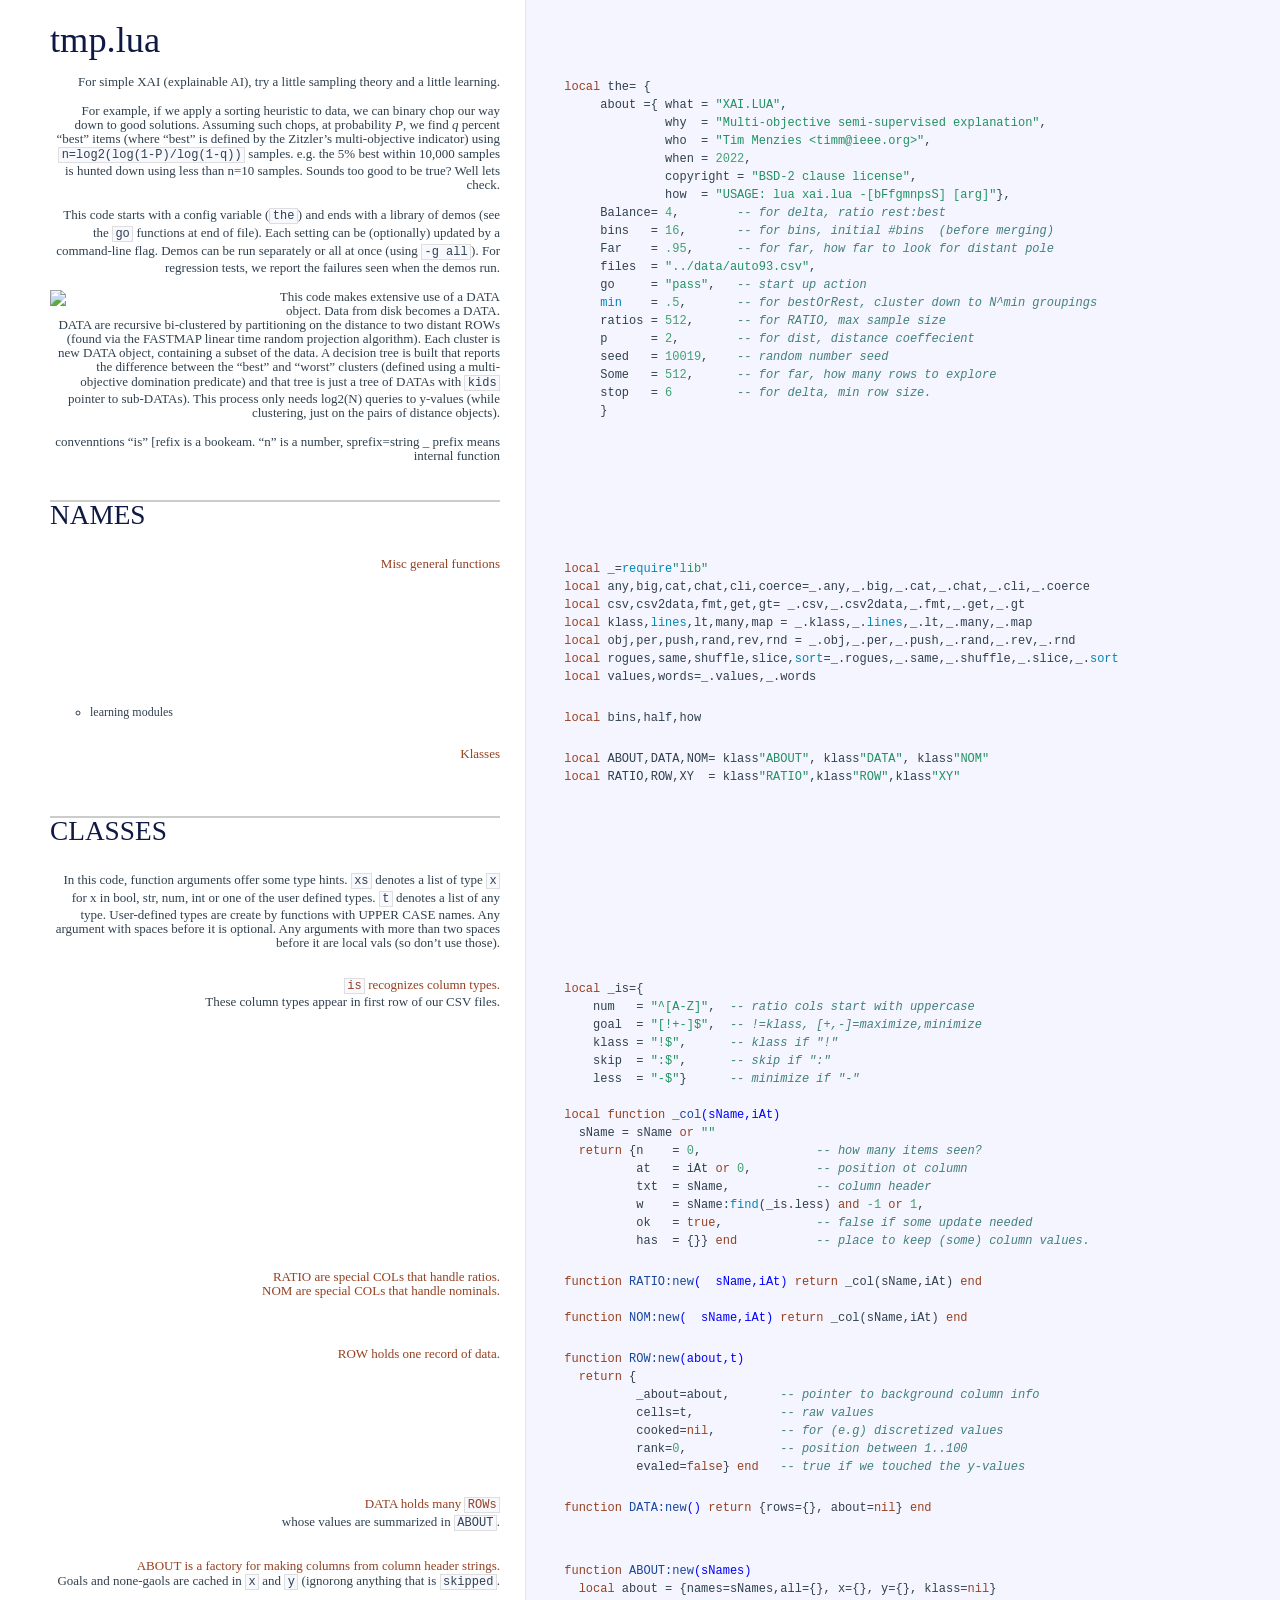
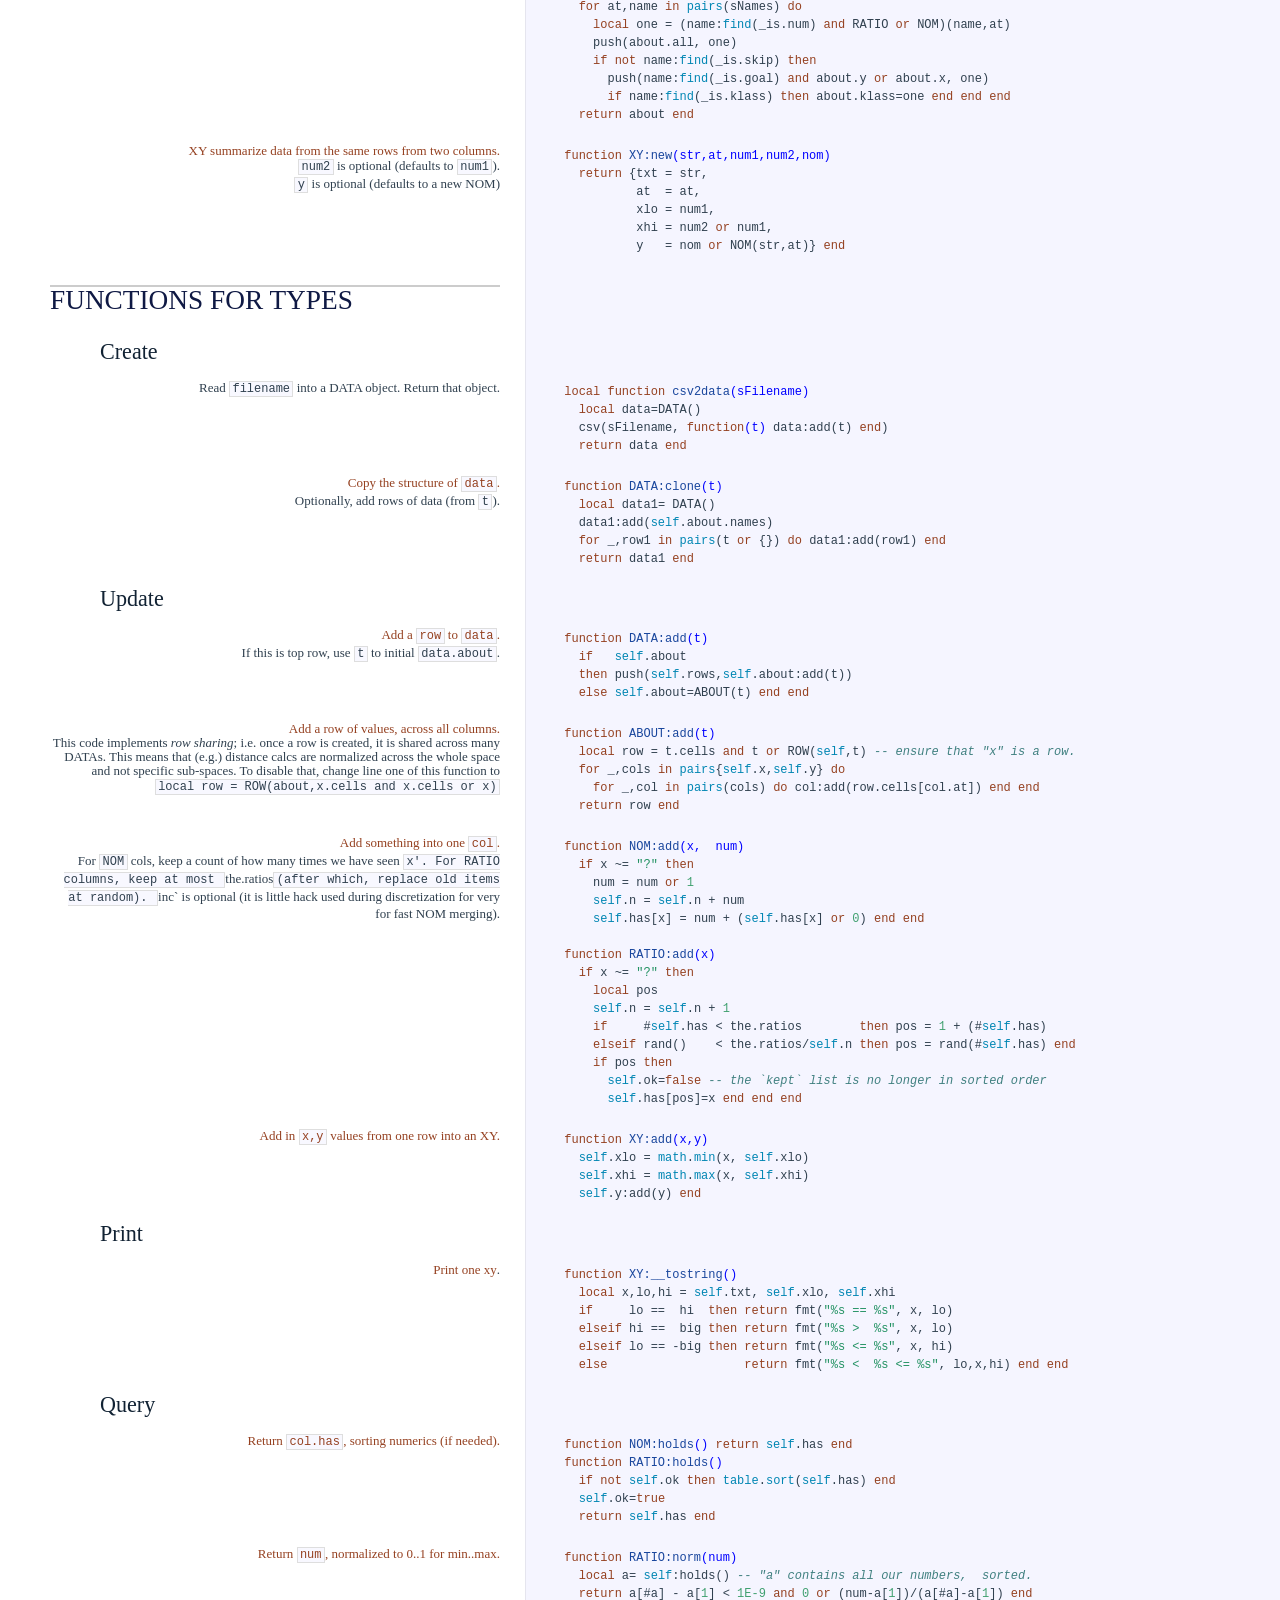
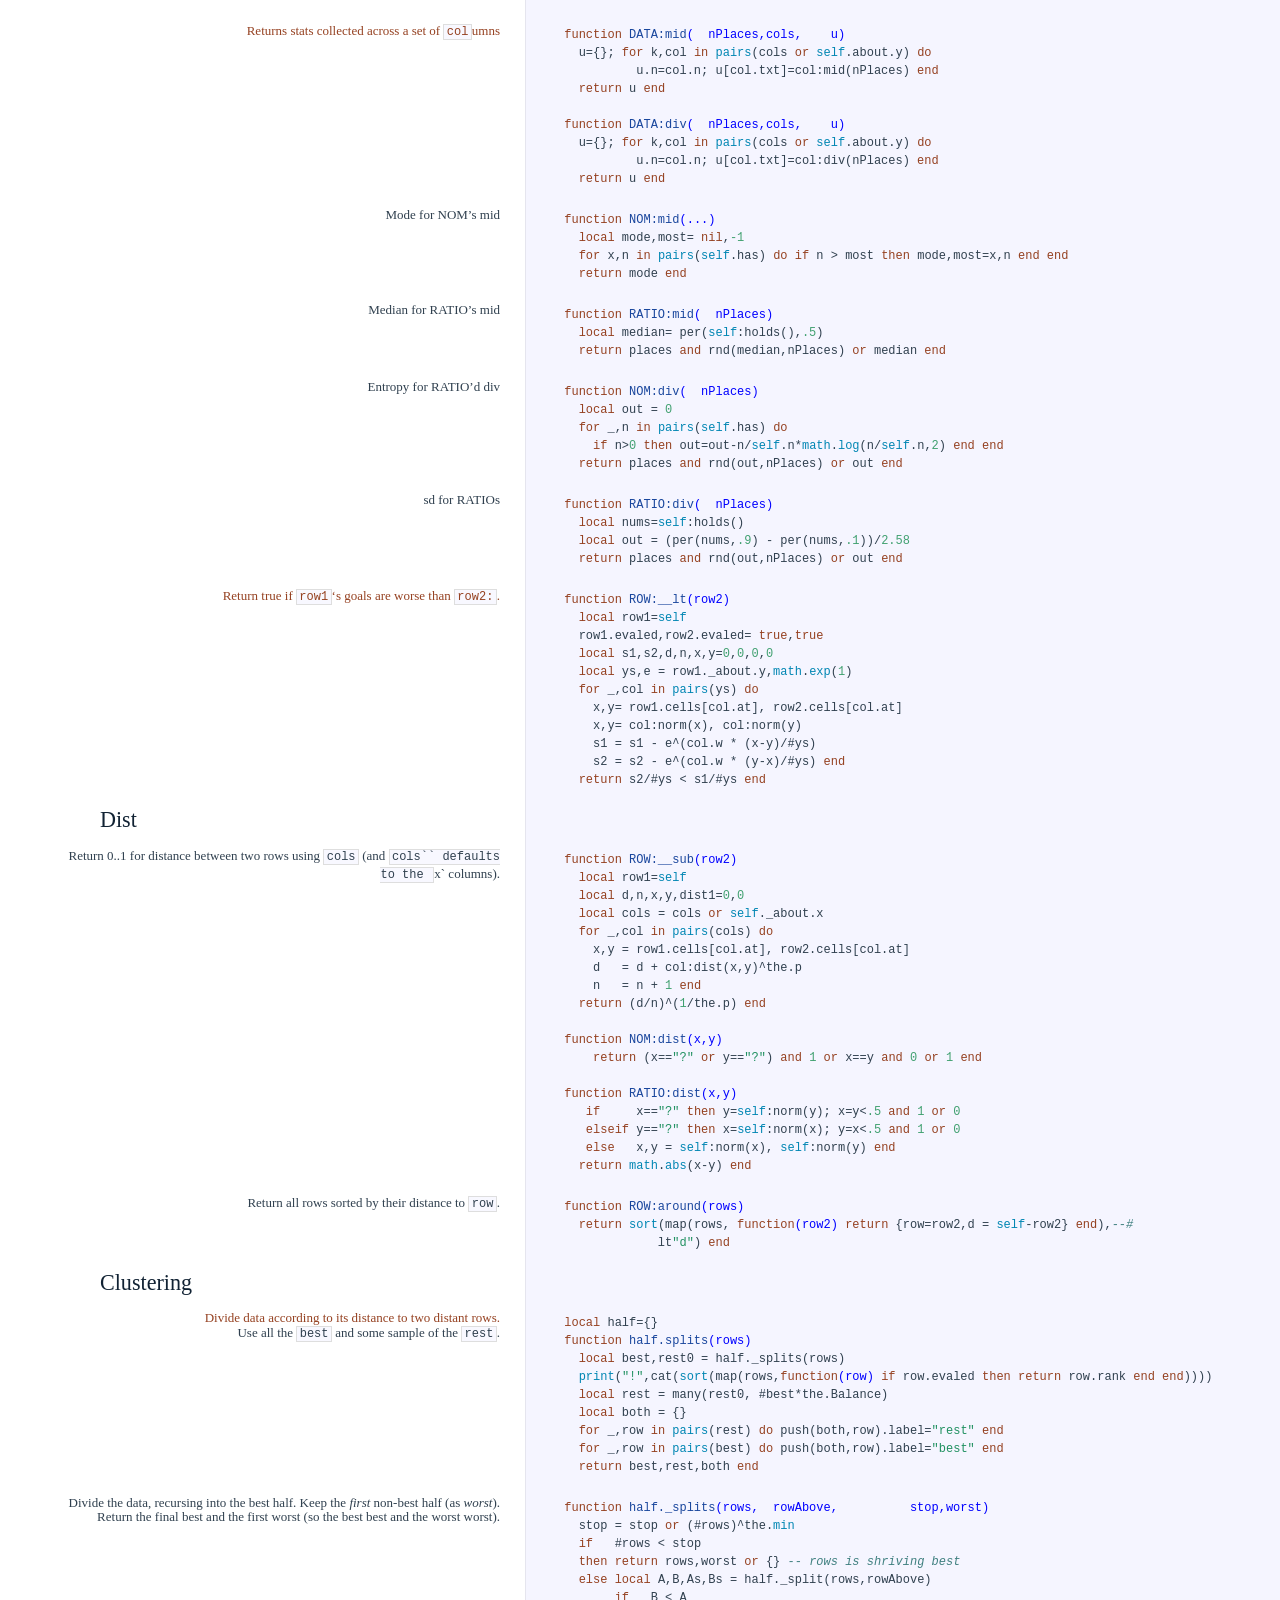
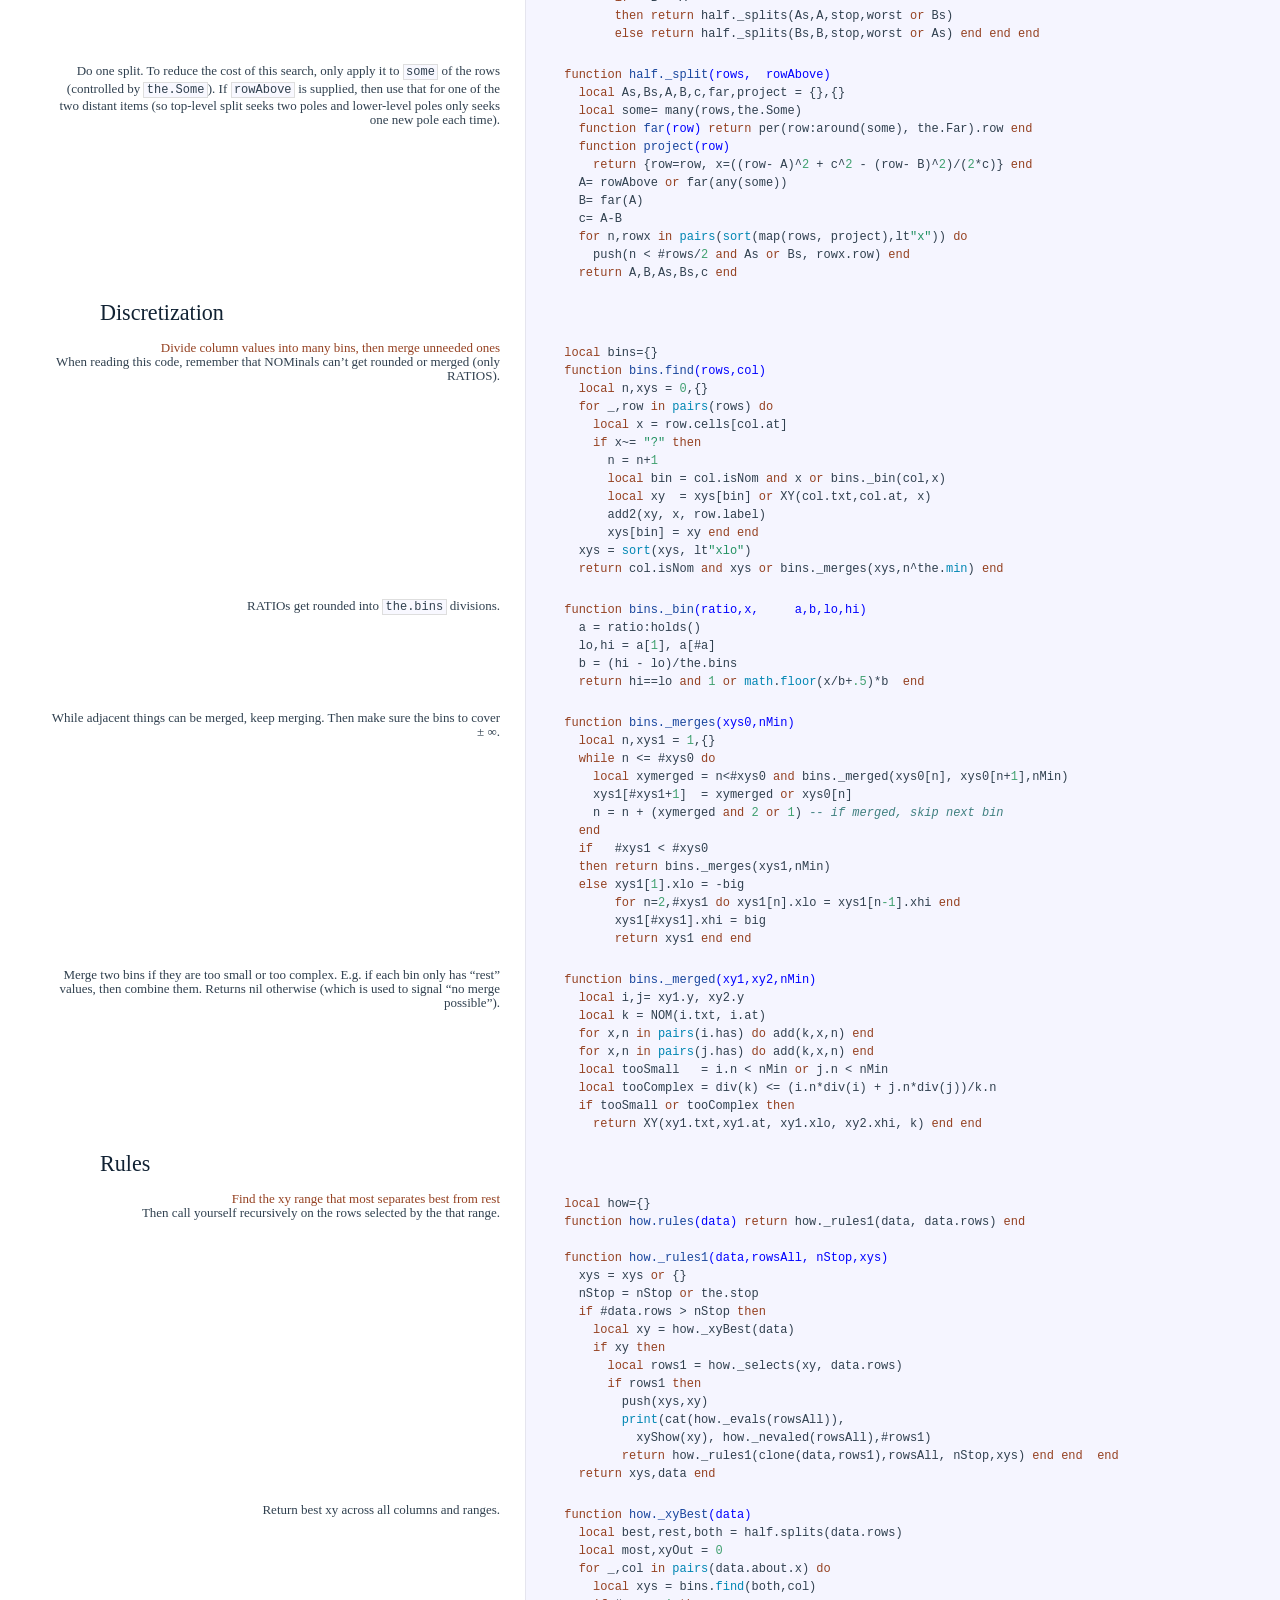
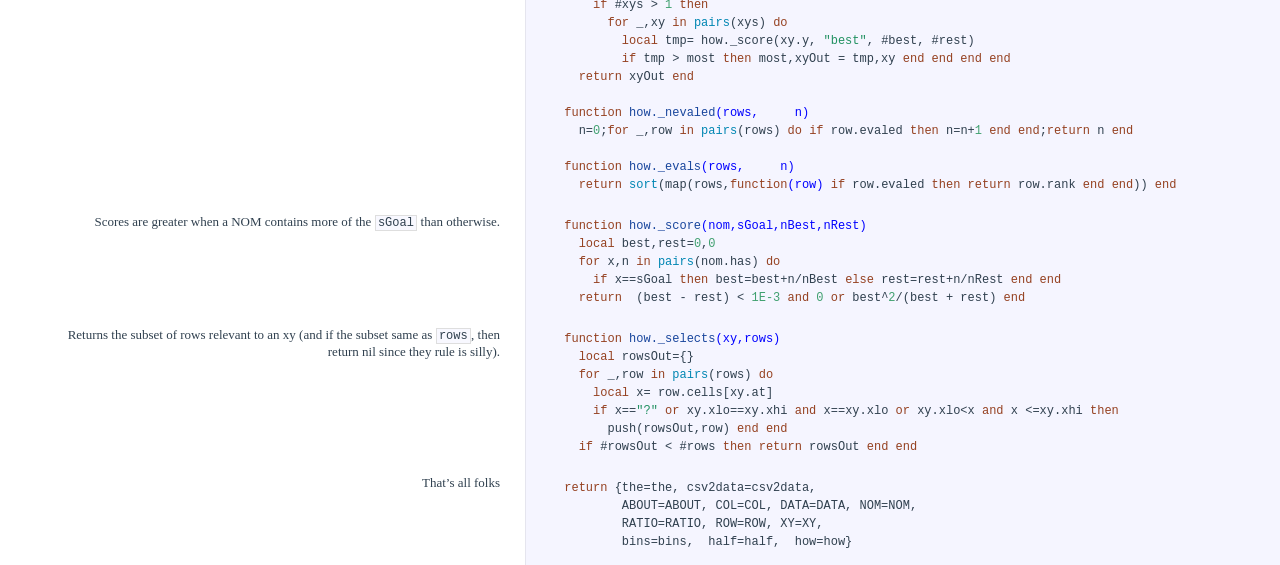
==== docs/tmp.html @ 1495d3bb "save" ====
<!DOCTYPE html>

<html>
<head>
  <title>tmp.lua</title>
  <meta http-equiv="content-type" content="text/html; charset=UTF-8">
  <meta name="viewport" content="width=device-width, target-densitydpi=160dpi, initial-scale=1.0, maximum-scale=1.0, user-scalable=0">
  <link rel="stylesheet" media="all" href="docco.css" />
</head>
<body>
  <div id="container">
    <div id="background"></div>
    
    <ul class="sections">
        
          <li id="title">
              <div class="annotation">
                  <h1>tmp.lua</h1>
              </div>
          </li>
        
        
        
        <li id="section-1">
            <div class="annotation">
              
              <div class="sswrap ">
                <a class="ss" href="#section-1">&#x00a7;</a>
              </div>
              <p>For simple XAI (explainable AI), try a little sampling theory and a
little learning.</p>
<p>For example, if we apply a sorting heuristic to data, we can binary
chop our way down to good solutions. Assuming such chops, 
 at probability <em>P</em>, we find <em>q</em>
percent “best” items (where “best” is
defined by the Zitzler’s multi-objective indicator) using
<code>n=log2(log(1-P)/log(1-q))</code> samples. e.g. the 5% best within 10,000 samples
is hunted down using less than n=10 samples.  Sounds too good to be true?
Well lets check.</p>
<p>This code starts with a config variable (<code>the</code>)
and ends with a library of demos (see the <code>go</code> functions at end of file).
Each setting can be (optionally) updated by a command-line flag.
Demos can be run separately or  all at once (using <code>-g all</code>).
For regression tests, we report the failures seen when the demos run.</p>
<img src="xai4.jpeg" width=200 align=left>
   
<p>This code makes extensive use of a DATA object.  Data from disk
becomes a DATA. DATA  are recursive bi-clustered by partitioning on
the distance to two distant ROWs (found via the FASTMAP
linear time random
projection algorithm).  Each cluster is new DATA object, containing a subset
of the data. A decision tree is built that reports the difference
between the “best” and “worst” clusters (defined using a multi-objective
domination predicate) and that tree is just a  tree
of DATAs with <code>kids</code> pointer to sub-DATAs).  This process
only needs log2(N) queries to y-values (while clustering,
just on the pairs of
distance objects).</p>
<p>convenntions “is” [refix is a bookeam. “n” is a number, sprefix=string
_ prefix means internal function</p>

            </div>
            
            <div class="content"><div class='highlight'><pre><span class="hljs-keyword">local</span> the= {
     about ={ what = <span class="hljs-string">&quot;XAI.LUA&quot;</span>,
              why  = <span class="hljs-string">&quot;Multi-objective semi-supervised explanation&quot;</span>,
              who  = <span class="hljs-string">&quot;Tim Menzies &lt;timm@ieee.org&gt;&quot;</span>,
              when = <span class="hljs-number">2022</span>,
              copyright = <span class="hljs-string">&quot;BSD-2 clause license&quot;</span>,
              how  = <span class="hljs-string">&quot;USAGE: lua xai.lua -[bFfgmnpsS] [arg]&quot;</span>},
     Balance= <span class="hljs-number">4</span>,        <span class="hljs-comment">-- for delta, ratio rest:best </span>
     bins   = <span class="hljs-number">16</span>,       <span class="hljs-comment">-- for bins, initial #bins  (before merging)</span>
     Far    = <span class="hljs-number">.95</span>,      <span class="hljs-comment">-- for far, how far to look for distant pole</span>
     files  = <span class="hljs-string">&quot;../data/auto93.csv&quot;</span>,
     go     = <span class="hljs-string">&quot;pass&quot;</span>,   <span class="hljs-comment">-- start up action</span>
     <span class="hljs-built_in">min</span>    = <span class="hljs-number">.5</span>,       <span class="hljs-comment">-- for bestOrRest, cluster down to N^min groupings</span>
     ratios = <span class="hljs-number">512</span>,      <span class="hljs-comment">-- for RATIO, max sample size</span>
     p      = <span class="hljs-number">2</span>,        <span class="hljs-comment">-- for dist, distance coeffecient </span>
     seed   = <span class="hljs-number">10019</span>,    <span class="hljs-comment">-- random number seed</span>
     Some   = <span class="hljs-number">512</span>,      <span class="hljs-comment">-- for far, how many rows to explore </span>
     stop   = <span class="hljs-number">6</span>         <span class="hljs-comment">-- for delta, min row size.</span>
     }</pre></div></div>
            
        </li>
        
        
        <li id="section-2">
            <div class="annotation">
              
              <div class="sswrap ">
                <a class="ss" href="#section-2">&#x00a7;</a>
              </div>
              <h2 id="names">Names</h2>

            </div>
            
        </li>
        
        
        <li id="section-3">
            <div class="annotation">
              
              <div class="sswrap ">
                <a class="ss" href="#section-3">&#x00a7;</a>
              </div>
              <p><strong>Misc general functions</strong><br></p>

            </div>
            
            <div class="content"><div class='highlight'><pre><span class="hljs-keyword">local</span> _=<span class="hljs-built_in">require</span><span class="hljs-string">&quot;lib&quot;</span>
<span class="hljs-keyword">local</span> any,big,cat,chat,cli,coerce=_.any,_.big,_.cat,_.chat,_.cli,_.coerce
<span class="hljs-keyword">local</span> csv,csv2data,fmt,get,gt= _.csv,_.csv2data,_.fmt,_.get,_.gt
<span class="hljs-keyword">local</span> klass,<span class="hljs-built_in">lines</span>,lt,many,map = _.klass,_.<span class="hljs-built_in">lines</span>,_.lt,_.many,_.map
<span class="hljs-keyword">local</span> obj,per,push,rand,rev,rnd = _.obj,_.per,_.push,_.rand,_.rev,_.rnd
<span class="hljs-keyword">local</span> rogues,same,shuffle,slice,<span class="hljs-built_in">sort</span>=_.rogues,_.same,_.shuffle,_.slice,_.<span class="hljs-built_in">sort</span>
<span class="hljs-keyword">local</span> values,words=_.values,_.words</pre></div></div>
            
        </li>
        
        
        <li id="section-4">
            <div class="annotation">
              
              <div class="sswrap ">
                <a class="ss" href="#section-4">&#x00a7;</a>
              </div>
              <ul>
<li>learning modules</li>
</ul>

            </div>
            
            <div class="content"><div class='highlight'><pre><span class="hljs-keyword">local</span> bins,half,how</pre></div></div>
            
        </li>
        
        
        <li id="section-5">
            <div class="annotation">
              
              <div class="sswrap ">
                <a class="ss" href="#section-5">&#x00a7;</a>
              </div>
              <p><strong>Klasses</strong><br></p>

            </div>
            
            <div class="content"><div class='highlight'><pre><span class="hljs-keyword">local</span> ABOUT,DATA,NOM= klass<span class="hljs-string">&quot;ABOUT&quot;</span>, klass<span class="hljs-string">&quot;DATA&quot;</span>, klass<span class="hljs-string">&quot;NOM&quot;</span>
<span class="hljs-keyword">local</span> RATIO,ROW,XY  = klass<span class="hljs-string">&quot;RATIO&quot;</span>,klass<span class="hljs-string">&quot;ROW&quot;</span>,klass<span class="hljs-string">&quot;XY&quot;</span></pre></div></div>
            
        </li>
        
        
        <li id="section-6">
            <div class="annotation">
              
              <div class="sswrap ">
                <a class="ss" href="#section-6">&#x00a7;</a>
              </div>
              <h2 id="classes">Classes</h2>

            </div>
            
        </li>
        
        
        <li id="section-7">
            <div class="annotation">
              
              <div class="sswrap ">
                <a class="ss" href="#section-7">&#x00a7;</a>
              </div>
              <p>In this code,  function arguments offer some type hints. 
<code>xs</code> denotes a list of type <code>x</code> for
x in bool, str, num, int or one of the user defined types.
<code>t</code> denotes a list of any type. User-defined types are create by functions
with UPPER CASE names. Any argument with spaces before it is optional.
Any arguments with more than two spaces before it are local vals (so don’t use those).</p>

            </div>
            
        </li>
        
        
        <li id="section-8">
            <div class="annotation">
              
              <div class="sswrap ">
                <a class="ss" href="#section-8">&#x00a7;</a>
              </div>
              <p><strong><code>is</code> recognizes column types.</strong><br>These column types appear in first row of our  CSV files.</p>

            </div>
            
            <div class="content"><div class='highlight'><pre><span class="hljs-keyword">local</span> _is={
    num   = <span class="hljs-string">&quot;^[A-Z]&quot;</span>,  <span class="hljs-comment">-- ratio cols start with uppercase</span>
    goal  = <span class="hljs-string">&quot;[!+-]$&quot;</span>,  <span class="hljs-comment">-- !=klass, [+,-]=maximize,minimize</span>
    klass = <span class="hljs-string">&quot;!$&quot;</span>,      <span class="hljs-comment">-- klass if &quot;!&quot;</span>
    skip  = <span class="hljs-string">&quot;:$&quot;</span>,      <span class="hljs-comment">-- skip if &quot;:&quot;</span>
    less  = <span class="hljs-string">&quot;-$&quot;</span>}      <span class="hljs-comment">-- minimize if &quot;-&quot;</span>

<span class="hljs-keyword">local</span> <span class="hljs-function"><span class="hljs-keyword">function</span> <span class="hljs-title">_col</span><span class="hljs-params">(sName,iAt)</span></span>
  sName = sName <span class="hljs-keyword">or</span> <span class="hljs-string">&quot;&quot;</span>
  <span class="hljs-keyword">return</span> {n    = <span class="hljs-number">0</span>,                <span class="hljs-comment">-- how many items seen?</span>
          at   = iAt <span class="hljs-keyword">or</span> <span class="hljs-number">0</span>,         <span class="hljs-comment">-- position ot column</span>
          txt  = sName,            <span class="hljs-comment">-- column header</span>
          w    = sName:<span class="hljs-built_in">find</span>(_is.less) <span class="hljs-keyword">and</span> <span class="hljs-number">-1</span> <span class="hljs-keyword">or</span> <span class="hljs-number">1</span>,
          ok   = <span class="hljs-literal">true</span>,             <span class="hljs-comment">-- false if some update needed</span>
          has  = {}} <span class="hljs-keyword">end</span>           <span class="hljs-comment">-- place to keep (some) column values.</span></pre></div></div>
            
        </li>
        
        
        <li id="section-9">
            <div class="annotation">
              
              <div class="sswrap ">
                <a class="ss" href="#section-9">&#x00a7;</a>
              </div>
              <p><strong>RATIO are special COLs that handle ratios.</strong><br><strong>NOM are special COLs that handle nominals.</strong></p>

            </div>
            
            <div class="content"><div class='highlight'><pre><span class="hljs-function"><span class="hljs-keyword">function</span> <span class="hljs-title">RATIO:new</span><span class="hljs-params">(  sName,iAt)</span></span> <span class="hljs-keyword">return</span> _col(sName,iAt) <span class="hljs-keyword">end</span>

<span class="hljs-function"><span class="hljs-keyword">function</span> <span class="hljs-title">NOM:new</span><span class="hljs-params">(  sName,iAt)</span></span> <span class="hljs-keyword">return</span> _col(sName,iAt) <span class="hljs-keyword">end</span></pre></div></div>
            
        </li>
        
        
        <li id="section-10">
            <div class="annotation">
              
              <div class="sswrap ">
                <a class="ss" href="#section-10">&#x00a7;</a>
              </div>
              <p><strong>ROW holds one record of data.</strong></p>

            </div>
            
            <div class="content"><div class='highlight'><pre><span class="hljs-function"><span class="hljs-keyword">function</span> <span class="hljs-title">ROW:new</span><span class="hljs-params">(about,t)</span></span>
  <span class="hljs-keyword">return</span> {
          _about=about,       <span class="hljs-comment">-- pointer to background column info</span>
          cells=t,            <span class="hljs-comment">-- raw values</span>
          cooked=<span class="hljs-literal">nil</span>,         <span class="hljs-comment">-- for (e.g) discretized values</span>
          rank=<span class="hljs-number">0</span>,             <span class="hljs-comment">-- position between 1..100</span>
          evaled=<span class="hljs-literal">false</span>} <span class="hljs-keyword">end</span>   <span class="hljs-comment">-- true if we touched the y-values</span></pre></div></div>
            
        </li>
        
        
        <li id="section-11">
            <div class="annotation">
              
              <div class="sswrap ">
                <a class="ss" href="#section-11">&#x00a7;</a>
              </div>
              <p><strong>DATA holds many <code>ROWs</code></strong><br> whose values are summarized in <code>ABOUT</code>.</p>

            </div>
            
            <div class="content"><div class='highlight'><pre><span class="hljs-function"><span class="hljs-keyword">function</span> <span class="hljs-title">DATA:new</span><span class="hljs-params">()</span></span> <span class="hljs-keyword">return</span> {rows={}, about=<span class="hljs-literal">nil</span>} <span class="hljs-keyword">end</span></pre></div></div>
            
        </li>
        
        
        <li id="section-12">
            <div class="annotation">
              
              <div class="sswrap ">
                <a class="ss" href="#section-12">&#x00a7;</a>
              </div>
              <p><strong>ABOUT is a factory for making columns from column header strings.</strong><br>Goals and none-gaols are cached in <code>x</code> and <code>y</code> (ignorong
anything that is <code>skipped</code>.</p>

            </div>
            
            <div class="content"><div class='highlight'><pre><span class="hljs-function"><span class="hljs-keyword">function</span> <span class="hljs-title">ABOUT:new</span><span class="hljs-params">(sNames)</span></span>
  <span class="hljs-keyword">local</span> about = {names=sNames,all={}, x={}, y={}, klass=<span class="hljs-literal">nil</span>}
  <span class="hljs-keyword">for</span> at,name <span class="hljs-keyword">in</span> <span class="hljs-built_in">pairs</span>(sNames) <span class="hljs-keyword">do</span>
    <span class="hljs-keyword">local</span> one = (name:<span class="hljs-built_in">find</span>(_is.num) <span class="hljs-keyword">and</span> RATIO <span class="hljs-keyword">or</span> NOM)(name,at) 
    push(about.all, one)
    <span class="hljs-keyword">if</span> <span class="hljs-keyword">not</span> name:<span class="hljs-built_in">find</span>(_is.skip) <span class="hljs-keyword">then</span>
      push(name:<span class="hljs-built_in">find</span>(_is.goal) <span class="hljs-keyword">and</span> about.y <span class="hljs-keyword">or</span> about.x, one)
      <span class="hljs-keyword">if</span> name:<span class="hljs-built_in">find</span>(_is.klass) <span class="hljs-keyword">then</span> about.klass=one <span class="hljs-keyword">end</span> <span class="hljs-keyword">end</span> <span class="hljs-keyword">end</span>
  <span class="hljs-keyword">return</span> about <span class="hljs-keyword">end</span></pre></div></div>
            
        </li>
        
        
        <li id="section-13">
            <div class="annotation">
              
              <div class="sswrap ">
                <a class="ss" href="#section-13">&#x00a7;</a>
              </div>
              <p><strong>XY summarize data from the same rows from two columns.</strong><br><code>num2</code> is optional (defaults to <code>num1</code>).<br><code>y</code> is optional (defaults to a new NOM)</p>

            </div>
            
            <div class="content"><div class='highlight'><pre><span class="hljs-function"><span class="hljs-keyword">function</span> <span class="hljs-title">XY:new</span><span class="hljs-params">(str,at,num1,num2,nom)</span></span>
  <span class="hljs-keyword">return</span> {txt = str,
          at  = at,
          xlo = num1, 
          xhi = num2 <span class="hljs-keyword">or</span> num1, 
          y   = nom <span class="hljs-keyword">or</span> NOM(str,at)} <span class="hljs-keyword">end</span></pre></div></div>
            
        </li>
        
        
        <li id="section-14">
            <div class="annotation">
              
              <div class="sswrap ">
                <a class="ss" href="#section-14">&#x00a7;</a>
              </div>
              <h2 id="functions-for-types">Functions for Types</h2>

            </div>
            
        </li>
        
        
        <li id="section-15">
            <div class="annotation">
              
              <div class="sswrap ">
                <a class="ss" href="#section-15">&#x00a7;</a>
              </div>
              <h3 id="create">Create</h3>

            </div>
            
        </li>
        
        
        <li id="section-16">
            <div class="annotation">
              
              <div class="sswrap ">
                <a class="ss" href="#section-16">&#x00a7;</a>
              </div>
              <p>Read <code>filename</code> into a DATA object. Return that object.</p>

            </div>
            
            <div class="content"><div class='highlight'><pre><span class="hljs-keyword">local</span> <span class="hljs-function"><span class="hljs-keyword">function</span> <span class="hljs-title">csv2data</span><span class="hljs-params">(sFilename)</span></span>
  <span class="hljs-keyword">local</span> data=DATA()
  csv(sFilename, <span class="hljs-function"><span class="hljs-keyword">function</span><span class="hljs-params">(t)</span></span> data:add(t) <span class="hljs-keyword">end</span>)
  <span class="hljs-keyword">return</span> data <span class="hljs-keyword">end</span></pre></div></div>
            
        </li>
        
        
        <li id="section-17">
            <div class="annotation">
              
              <div class="sswrap ">
                <a class="ss" href="#section-17">&#x00a7;</a>
              </div>
              <p><strong>Copy the structure of <code>data</code>.</strong><br>Optionally, add rows of data (from <code>t</code>).</p>

            </div>
            
            <div class="content"><div class='highlight'><pre><span class="hljs-function"><span class="hljs-keyword">function</span> <span class="hljs-title">DATA:clone</span><span class="hljs-params">(t)</span></span>
  <span class="hljs-keyword">local</span> data1= DATA()
  data1:add(<span class="hljs-built_in">self</span>.about.names)
  <span class="hljs-keyword">for</span> _,row1 <span class="hljs-keyword">in</span> <span class="hljs-built_in">pairs</span>(t <span class="hljs-keyword">or</span> {}) <span class="hljs-keyword">do</span> data1:add(row1) <span class="hljs-keyword">end</span>
  <span class="hljs-keyword">return</span> data1 <span class="hljs-keyword">end</span></pre></div></div>
            
        </li>
        
        
        <li id="section-18">
            <div class="annotation">
              
              <div class="sswrap ">
                <a class="ss" href="#section-18">&#x00a7;</a>
              </div>
              <h3 id="update">Update</h3>

            </div>
            
        </li>
        
        
        <li id="section-19">
            <div class="annotation">
              
              <div class="sswrap ">
                <a class="ss" href="#section-19">&#x00a7;</a>
              </div>
              <p><strong>Add a <code>row</code> to <code>data</code>.</strong><br>If this is top row, use <code>t</code> to initial <code>data.about</code>.</p>

            </div>
            
            <div class="content"><div class='highlight'><pre><span class="hljs-function"><span class="hljs-keyword">function</span> <span class="hljs-title">DATA:add</span><span class="hljs-params">(t)</span></span>
  <span class="hljs-keyword">if</span>   <span class="hljs-built_in">self</span>.about 
  <span class="hljs-keyword">then</span> push(<span class="hljs-built_in">self</span>.rows,<span class="hljs-built_in">self</span>.about:add(t)) 
  <span class="hljs-keyword">else</span> <span class="hljs-built_in">self</span>.about=ABOUT(t) <span class="hljs-keyword">end</span> <span class="hljs-keyword">end</span></pre></div></div>
            
        </li>
        
        
        <li id="section-20">
            <div class="annotation">
              
              <div class="sswrap ">
                <a class="ss" href="#section-20">&#x00a7;</a>
              </div>
              <p><strong>Add a row of values, across all columns.</strong><br>This code implements <em>row sharing</em>; i.e. once a row is created,
it is shared across many DATAs. This means that (e.g.) distance 
calcs are normalized across the whole space and not specific sub-spaces.
To disable that, change line one of this function to<br><code>local row = ROW(about,x.cells and x.cells or x)</code> </p>

            </div>
            
            <div class="content"><div class='highlight'><pre><span class="hljs-function"><span class="hljs-keyword">function</span> <span class="hljs-title">ABOUT:add</span><span class="hljs-params">(t)</span></span>
  <span class="hljs-keyword">local</span> row = t.cells <span class="hljs-keyword">and</span> t <span class="hljs-keyword">or</span> ROW(<span class="hljs-built_in">self</span>,t) <span class="hljs-comment">-- ensure that &quot;x&quot; is a row.</span>
  <span class="hljs-keyword">for</span> _,cols <span class="hljs-keyword">in</span> <span class="hljs-built_in">pairs</span>{<span class="hljs-built_in">self</span>.x,<span class="hljs-built_in">self</span>.y} <span class="hljs-keyword">do</span>
    <span class="hljs-keyword">for</span> _,col <span class="hljs-keyword">in</span> <span class="hljs-built_in">pairs</span>(cols) <span class="hljs-keyword">do</span> col:add(row.cells[col.at]) <span class="hljs-keyword">end</span> <span class="hljs-keyword">end</span>
  <span class="hljs-keyword">return</span> row <span class="hljs-keyword">end</span></pre></div></div>
            
        </li>
        
        
        <li id="section-21">
            <div class="annotation">
              
              <div class="sswrap ">
                <a class="ss" href="#section-21">&#x00a7;</a>
              </div>
              <p><strong>Add something into one <code>col</code>.</strong><br>For <code>NOM</code> cols, keep a count
of how many times we have seen <code>x&#39;. For RATIO columns, keep at most </code>the.ratios<code>(after which, replace old items at random).   </code>inc` is optional (it is  little hack used during 
 discretization for very
for fast NOM merging).</p>

            </div>
            
            <div class="content"><div class='highlight'><pre><span class="hljs-function"><span class="hljs-keyword">function</span> <span class="hljs-title">NOM:add</span><span class="hljs-params">(x,  num)</span></span>
  <span class="hljs-keyword">if</span> x ~= <span class="hljs-string">&quot;?&quot;</span> <span class="hljs-keyword">then</span>
    num = num <span class="hljs-keyword">or</span> <span class="hljs-number">1</span>
    <span class="hljs-built_in">self</span>.n = <span class="hljs-built_in">self</span>.n + num
    <span class="hljs-built_in">self</span>.has[x] = num + (<span class="hljs-built_in">self</span>.has[x] <span class="hljs-keyword">or</span> <span class="hljs-number">0</span>) <span class="hljs-keyword">end</span> <span class="hljs-keyword">end</span>

<span class="hljs-function"><span class="hljs-keyword">function</span> <span class="hljs-title">RATIO:add</span><span class="hljs-params">(x)</span></span>
  <span class="hljs-keyword">if</span> x ~= <span class="hljs-string">&quot;?&quot;</span> <span class="hljs-keyword">then</span>
    <span class="hljs-keyword">local</span> pos
    <span class="hljs-built_in">self</span>.n = <span class="hljs-built_in">self</span>.n + <span class="hljs-number">1</span>
    <span class="hljs-keyword">if</span>     #<span class="hljs-built_in">self</span>.has &lt; the.ratios        <span class="hljs-keyword">then</span> pos = <span class="hljs-number">1</span> + (#<span class="hljs-built_in">self</span>.has) 
    <span class="hljs-keyword">elseif</span> rand()    &lt; the.ratios/<span class="hljs-built_in">self</span>.n <span class="hljs-keyword">then</span> pos = rand(#<span class="hljs-built_in">self</span>.has) <span class="hljs-keyword">end</span>
    <span class="hljs-keyword">if</span> pos <span class="hljs-keyword">then</span>
      <span class="hljs-built_in">self</span>.ok=<span class="hljs-literal">false</span> <span class="hljs-comment">-- the `kept` list is no longer in sorted order</span>
      <span class="hljs-built_in">self</span>.has[pos]=x <span class="hljs-keyword">end</span> <span class="hljs-keyword">end</span> <span class="hljs-keyword">end</span></pre></div></div>
            
        </li>
        
        
        <li id="section-22">
            <div class="annotation">
              
              <div class="sswrap ">
                <a class="ss" href="#section-22">&#x00a7;</a>
              </div>
              <p><strong>Add in <code>x,y</code> values from one row into an XY.</strong></p>

            </div>
            
            <div class="content"><div class='highlight'><pre><span class="hljs-function"><span class="hljs-keyword">function</span> <span class="hljs-title">XY:add</span><span class="hljs-params">(x,y)</span></span>
  <span class="hljs-built_in">self</span>.xlo = <span class="hljs-built_in">math</span>.<span class="hljs-built_in">min</span>(x, <span class="hljs-built_in">self</span>.xlo)
  <span class="hljs-built_in">self</span>.xhi = <span class="hljs-built_in">math</span>.<span class="hljs-built_in">max</span>(x, <span class="hljs-built_in">self</span>.xhi)
  <span class="hljs-built_in">self</span>.y:add(y) <span class="hljs-keyword">end</span></pre></div></div>
            
        </li>
        
        
        <li id="section-23">
            <div class="annotation">
              
              <div class="sswrap ">
                <a class="ss" href="#section-23">&#x00a7;</a>
              </div>
              <h3 id="print">Print</h3>

            </div>
            
        </li>
        
        
        <li id="section-24">
            <div class="annotation">
              
              <div class="sswrap ">
                <a class="ss" href="#section-24">&#x00a7;</a>
              </div>
              <p><strong>Print one xy</strong>.</p>

            </div>
            
            <div class="content"><div class='highlight'><pre><span class="hljs-function"><span class="hljs-keyword">function</span> <span class="hljs-title">XY:__tostring</span><span class="hljs-params">()</span></span>
  <span class="hljs-keyword">local</span> x,lo,hi = <span class="hljs-built_in">self</span>.txt, <span class="hljs-built_in">self</span>.xlo, <span class="hljs-built_in">self</span>.xhi
  <span class="hljs-keyword">if</span>     lo ==  hi  <span class="hljs-keyword">then</span> <span class="hljs-keyword">return</span> fmt(<span class="hljs-string">&quot;%s == %s&quot;</span>, x, lo)
  <span class="hljs-keyword">elseif</span> hi ==  big <span class="hljs-keyword">then</span> <span class="hljs-keyword">return</span> fmt(<span class="hljs-string">&quot;%s &gt;  %s&quot;</span>, x, lo)
  <span class="hljs-keyword">elseif</span> lo == -big <span class="hljs-keyword">then</span> <span class="hljs-keyword">return</span> fmt(<span class="hljs-string">&quot;%s &lt;= %s&quot;</span>, x, hi)
  <span class="hljs-keyword">else</span>                   <span class="hljs-keyword">return</span> fmt(<span class="hljs-string">&quot;%s &lt;  %s &lt;= %s&quot;</span>, lo,x,hi) <span class="hljs-keyword">end</span> <span class="hljs-keyword">end</span></pre></div></div>
            
        </li>
        
        
        <li id="section-25">
            <div class="annotation">
              
              <div class="sswrap ">
                <a class="ss" href="#section-25">&#x00a7;</a>
              </div>
              <h3 id="query">Query</h3>

            </div>
            
        </li>
        
        
        <li id="section-26">
            <div class="annotation">
              
              <div class="sswrap ">
                <a class="ss" href="#section-26">&#x00a7;</a>
              </div>
              <p><strong>Return <code>col.has</code>, sorting numerics (if needed).</strong></p>

            </div>
            
            <div class="content"><div class='highlight'><pre><span class="hljs-function"><span class="hljs-keyword">function</span> <span class="hljs-title">NOM:holds</span><span class="hljs-params">()</span></span> <span class="hljs-keyword">return</span> <span class="hljs-built_in">self</span>.has <span class="hljs-keyword">end</span>
<span class="hljs-function"><span class="hljs-keyword">function</span> <span class="hljs-title">RATIO:holds</span><span class="hljs-params">()</span></span>
  <span class="hljs-keyword">if</span> <span class="hljs-keyword">not</span> <span class="hljs-built_in">self</span>.ok <span class="hljs-keyword">then</span> <span class="hljs-built_in">table</span>.<span class="hljs-built_in">sort</span>(<span class="hljs-built_in">self</span>.has) <span class="hljs-keyword">end</span>
  <span class="hljs-built_in">self</span>.ok=<span class="hljs-literal">true</span> 
  <span class="hljs-keyword">return</span> <span class="hljs-built_in">self</span>.has <span class="hljs-keyword">end</span></pre></div></div>
            
        </li>
        
        
        <li id="section-27">
            <div class="annotation">
              
              <div class="sswrap ">
                <a class="ss" href="#section-27">&#x00a7;</a>
              </div>
              <p><strong>Return <code>num</code>, normalized to 0..1 for min..max.</strong></p>

            </div>
            
            <div class="content"><div class='highlight'><pre><span class="hljs-function"><span class="hljs-keyword">function</span> <span class="hljs-title">RATIO:norm</span><span class="hljs-params">(num)</span></span>
  <span class="hljs-keyword">local</span> a= <span class="hljs-built_in">self</span>:holds() <span class="hljs-comment">-- &quot;a&quot; contains all our numbers,  sorted.</span>
  <span class="hljs-keyword">return</span> a[#a] - a[<span class="hljs-number">1</span>] &lt; <span class="hljs-number">1E-9</span> <span class="hljs-keyword">and</span> <span class="hljs-number">0</span> <span class="hljs-keyword">or</span> (num-a[<span class="hljs-number">1</span>])/(a[#a]-a[<span class="hljs-number">1</span>]) <span class="hljs-keyword">end</span></pre></div></div>
            
        </li>
        
        
        <li id="section-28">
            <div class="annotation">
              
              <div class="sswrap ">
                <a class="ss" href="#section-28">&#x00a7;</a>
              </div>
              <p><strong>Returns stats collected across a set of <code>col</code>umns</strong>   </p>

            </div>
            
            <div class="content"><div class='highlight'><pre><span class="hljs-function"><span class="hljs-keyword">function</span> <span class="hljs-title">DATA:mid</span><span class="hljs-params">(  nPlaces,cols,    u)</span></span>
  u={}; <span class="hljs-keyword">for</span> k,col <span class="hljs-keyword">in</span> <span class="hljs-built_in">pairs</span>(cols <span class="hljs-keyword">or</span> <span class="hljs-built_in">self</span>.about.y) <span class="hljs-keyword">do</span> 
          u.n=col.n; u[col.txt]=col:mid(nPlaces) <span class="hljs-keyword">end</span>
  <span class="hljs-keyword">return</span> u <span class="hljs-keyword">end</span>

<span class="hljs-function"><span class="hljs-keyword">function</span> <span class="hljs-title">DATA:div</span><span class="hljs-params">(  nPlaces,cols,    u)</span></span>
  u={}; <span class="hljs-keyword">for</span> k,col <span class="hljs-keyword">in</span> <span class="hljs-built_in">pairs</span>(cols <span class="hljs-keyword">or</span> <span class="hljs-built_in">self</span>.about.y) <span class="hljs-keyword">do</span> 
          u.n=col.n; u[col.txt]=col:div(nPlaces) <span class="hljs-keyword">end</span>
  <span class="hljs-keyword">return</span> u <span class="hljs-keyword">end</span></pre></div></div>
            
        </li>
        
        
        <li id="section-29">
            <div class="annotation">
              
              <div class="sswrap ">
                <a class="ss" href="#section-29">&#x00a7;</a>
              </div>
              <p> Mode for NOM’s mid</p>

            </div>
            
            <div class="content"><div class='highlight'><pre><span class="hljs-function"><span class="hljs-keyword">function</span> <span class="hljs-title">NOM:mid</span><span class="hljs-params">(...)</span></span>
  <span class="hljs-keyword">local</span> mode,most= <span class="hljs-literal">nil</span>,<span class="hljs-number">-1</span>
  <span class="hljs-keyword">for</span> x,n <span class="hljs-keyword">in</span> <span class="hljs-built_in">pairs</span>(<span class="hljs-built_in">self</span>.has) <span class="hljs-keyword">do</span> <span class="hljs-keyword">if</span> n &gt; most <span class="hljs-keyword">then</span> mode,most=x,n <span class="hljs-keyword">end</span> <span class="hljs-keyword">end</span>
  <span class="hljs-keyword">return</span> mode <span class="hljs-keyword">end</span></pre></div></div>
            
        </li>
        
        
        <li id="section-30">
            <div class="annotation">
              
              <div class="sswrap ">
                <a class="ss" href="#section-30">&#x00a7;</a>
              </div>
              <p>Median for RATIO’s mid</p>

            </div>
            
            <div class="content"><div class='highlight'><pre><span class="hljs-function"><span class="hljs-keyword">function</span> <span class="hljs-title">RATIO:mid</span><span class="hljs-params">(  nPlaces)</span></span>
  <span class="hljs-keyword">local</span> median= per(<span class="hljs-built_in">self</span>:holds(),<span class="hljs-number">.5</span>)
  <span class="hljs-keyword">return</span> places <span class="hljs-keyword">and</span> rnd(median,nPlaces) <span class="hljs-keyword">or</span> median <span class="hljs-keyword">end</span></pre></div></div>
            
        </li>
        
        
        <li id="section-31">
            <div class="annotation">
              
              <div class="sswrap ">
                <a class="ss" href="#section-31">&#x00a7;</a>
              </div>
              <p>Entropy for RATIO’d div</p>

            </div>
            
            <div class="content"><div class='highlight'><pre><span class="hljs-function"><span class="hljs-keyword">function</span> <span class="hljs-title">NOM:div</span><span class="hljs-params">(  nPlaces)</span></span>
  <span class="hljs-keyword">local</span> out = <span class="hljs-number">0</span>
  <span class="hljs-keyword">for</span> _,n <span class="hljs-keyword">in</span> <span class="hljs-built_in">pairs</span>(<span class="hljs-built_in">self</span>.has) <span class="hljs-keyword">do</span>
    <span class="hljs-keyword">if</span> n&gt;<span class="hljs-number">0</span> <span class="hljs-keyword">then</span> out=out-n/<span class="hljs-built_in">self</span>.n*<span class="hljs-built_in">math</span>.<span class="hljs-built_in">log</span>(n/<span class="hljs-built_in">self</span>.n,<span class="hljs-number">2</span>) <span class="hljs-keyword">end</span> <span class="hljs-keyword">end</span> 
  <span class="hljs-keyword">return</span> places <span class="hljs-keyword">and</span> rnd(out,nPlaces) <span class="hljs-keyword">or</span> out <span class="hljs-keyword">end</span></pre></div></div>
            
        </li>
        
        
        <li id="section-32">
            <div class="annotation">
              
              <div class="sswrap ">
                <a class="ss" href="#section-32">&#x00a7;</a>
              </div>
              <p>sd for RATIOs</p>

            </div>
            
            <div class="content"><div class='highlight'><pre><span class="hljs-function"><span class="hljs-keyword">function</span> <span class="hljs-title">RATIO:div</span><span class="hljs-params">(  nPlaces)</span></span>
  <span class="hljs-keyword">local</span> nums=<span class="hljs-built_in">self</span>:holds()
  <span class="hljs-keyword">local</span> out = (per(nums,<span class="hljs-number">.9</span>) - per(nums,<span class="hljs-number">.1</span>))/<span class="hljs-number">2.58</span> 
  <span class="hljs-keyword">return</span> places <span class="hljs-keyword">and</span> rnd(out,nPlaces) <span class="hljs-keyword">or</span> out <span class="hljs-keyword">end</span></pre></div></div>
            
        </li>
        
        
        <li id="section-33">
            <div class="annotation">
              
              <div class="sswrap ">
                <a class="ss" href="#section-33">&#x00a7;</a>
              </div>
              <p><strong>Return true if <code>row1</code>‘s goals are worse than <code>row2:</code>.</strong></p>

            </div>
            
            <div class="content"><div class='highlight'><pre><span class="hljs-function"><span class="hljs-keyword">function</span> <span class="hljs-title">ROW:__lt</span><span class="hljs-params">(row2)</span></span>
  <span class="hljs-keyword">local</span> row1=<span class="hljs-built_in">self</span>
  row1.evaled,row2.evaled= <span class="hljs-literal">true</span>,<span class="hljs-literal">true</span>
  <span class="hljs-keyword">local</span> s1,s2,d,n,x,y=<span class="hljs-number">0</span>,<span class="hljs-number">0</span>,<span class="hljs-number">0</span>,<span class="hljs-number">0</span>
  <span class="hljs-keyword">local</span> ys,e = row1._about.y,<span class="hljs-built_in">math</span>.<span class="hljs-built_in">exp</span>(<span class="hljs-number">1</span>)
  <span class="hljs-keyword">for</span> _,col <span class="hljs-keyword">in</span> <span class="hljs-built_in">pairs</span>(ys) <span class="hljs-keyword">do</span>
    x,y= row1.cells[col.at], row2.cells[col.at]
    x,y= col:norm(x), col:norm(y)
    s1 = s1 - e^(col.w * (x-y)/#ys)
    s2 = s2 - e^(col.w * (y-x)/#ys) <span class="hljs-keyword">end</span>
  <span class="hljs-keyword">return</span> s2/#ys &lt; s1/#ys <span class="hljs-keyword">end</span></pre></div></div>
            
        </li>
        
        
        <li id="section-34">
            <div class="annotation">
              
              <div class="sswrap ">
                <a class="ss" href="#section-34">&#x00a7;</a>
              </div>
              <h3 id="dist">Dist</h3>

            </div>
            
        </li>
        
        
        <li id="section-35">
            <div class="annotation">
              
              <div class="sswrap ">
                <a class="ss" href="#section-35">&#x00a7;</a>
              </div>
              <p>Return 0..1 for distance between two rows using <code>cols</code>
(and <code>cols`` defaults to the </code>x` columns).</p>

            </div>
            
            <div class="content"><div class='highlight'><pre><span class="hljs-function"><span class="hljs-keyword">function</span> <span class="hljs-title">ROW:__sub</span><span class="hljs-params">(row2)</span></span>
  <span class="hljs-keyword">local</span> row1=<span class="hljs-built_in">self</span>
  <span class="hljs-keyword">local</span> d,n,x,y,dist1=<span class="hljs-number">0</span>,<span class="hljs-number">0</span>
  <span class="hljs-keyword">local</span> cols = cols <span class="hljs-keyword">or</span> <span class="hljs-built_in">self</span>._about.x
  <span class="hljs-keyword">for</span> _,col <span class="hljs-keyword">in</span> <span class="hljs-built_in">pairs</span>(cols) <span class="hljs-keyword">do</span>
    x,y = row1.cells[col.at], row2.cells[col.at]
    d   = d + col:dist(x,y)^the.p
    n   = n + <span class="hljs-number">1</span> <span class="hljs-keyword">end</span>
  <span class="hljs-keyword">return</span> (d/n)^(<span class="hljs-number">1</span>/the.p) <span class="hljs-keyword">end</span>

<span class="hljs-function"><span class="hljs-keyword">function</span> <span class="hljs-title">NOM:dist</span><span class="hljs-params">(x,y)</span></span> 
    <span class="hljs-keyword">return</span> (x==<span class="hljs-string">&quot;?&quot;</span> <span class="hljs-keyword">or</span> y==<span class="hljs-string">&quot;?&quot;</span>) <span class="hljs-keyword">and</span> <span class="hljs-number">1</span> <span class="hljs-keyword">or</span> x==y <span class="hljs-keyword">and</span> <span class="hljs-number">0</span> <span class="hljs-keyword">or</span> <span class="hljs-number">1</span> <span class="hljs-keyword">end</span>

<span class="hljs-function"><span class="hljs-keyword">function</span> <span class="hljs-title">RATIO:dist</span><span class="hljs-params">(x,y)</span></span>
   <span class="hljs-keyword">if</span>     x==<span class="hljs-string">&quot;?&quot;</span> <span class="hljs-keyword">then</span> y=<span class="hljs-built_in">self</span>:norm(y); x=y&lt;<span class="hljs-number">.5</span> <span class="hljs-keyword">and</span> <span class="hljs-number">1</span> <span class="hljs-keyword">or</span> <span class="hljs-number">0</span>
   <span class="hljs-keyword">elseif</span> y==<span class="hljs-string">&quot;?&quot;</span> <span class="hljs-keyword">then</span> x=<span class="hljs-built_in">self</span>:norm(x); y=x&lt;<span class="hljs-number">.5</span> <span class="hljs-keyword">and</span> <span class="hljs-number">1</span> <span class="hljs-keyword">or</span> <span class="hljs-number">0</span>
   <span class="hljs-keyword">else</span>   x,y = <span class="hljs-built_in">self</span>:norm(x), <span class="hljs-built_in">self</span>:norm(y) <span class="hljs-keyword">end</span>
  <span class="hljs-keyword">return</span> <span class="hljs-built_in">math</span>.<span class="hljs-built_in">abs</span>(x-y) <span class="hljs-keyword">end</span></pre></div></div>
            
        </li>
        
        
        <li id="section-36">
            <div class="annotation">
              
              <div class="sswrap ">
                <a class="ss" href="#section-36">&#x00a7;</a>
              </div>
              <p>Return all rows  sorted by their distance  to <code>row</code>.</p>

            </div>
            
            <div class="content"><div class='highlight'><pre><span class="hljs-function"><span class="hljs-keyword">function</span> <span class="hljs-title">ROW:around</span><span class="hljs-params">(rows)</span></span>
  <span class="hljs-keyword">return</span> <span class="hljs-built_in">sort</span>(map(rows, <span class="hljs-function"><span class="hljs-keyword">function</span><span class="hljs-params">(row2)</span></span> <span class="hljs-keyword">return</span> {row=row2,d = <span class="hljs-built_in">self</span>-row2} <span class="hljs-keyword">end</span>),<span class="hljs-comment">--#</span>
             lt<span class="hljs-string">&quot;d&quot;</span>) <span class="hljs-keyword">end</span></pre></div></div>
            
        </li>
        
        
        <li id="section-37">
            <div class="annotation">
              
              <div class="sswrap ">
                <a class="ss" href="#section-37">&#x00a7;</a>
              </div>
              <h3 id="clustering">Clustering</h3>

            </div>
            
        </li>
        
        
        <li id="section-38">
            <div class="annotation">
              
              <div class="sswrap ">
                <a class="ss" href="#section-38">&#x00a7;</a>
              </div>
              <p><strong>Divide data according to its distance to two distant rows.</strong><br>Use all the <code>best</code> and some sample of the <code>rest</code>.</p>

            </div>
            
            <div class="content"><div class='highlight'><pre><span class="hljs-keyword">local</span> half={}
<span class="hljs-function"><span class="hljs-keyword">function</span> <span class="hljs-title">half.splits</span><span class="hljs-params">(rows)</span></span>
  <span class="hljs-keyword">local</span> best,rest0 = half._splits(rows)
  <span class="hljs-built_in">print</span>(<span class="hljs-string">&quot;!&quot;</span>,cat(<span class="hljs-built_in">sort</span>(map(rows,<span class="hljs-function"><span class="hljs-keyword">function</span><span class="hljs-params">(row)</span></span> <span class="hljs-keyword">if</span> row.evaled <span class="hljs-keyword">then</span> <span class="hljs-keyword">return</span> row.rank <span class="hljs-keyword">end</span> <span class="hljs-keyword">end</span>))))
  <span class="hljs-keyword">local</span> rest = many(rest0, #best*the.Balance)
  <span class="hljs-keyword">local</span> both = {}
  <span class="hljs-keyword">for</span> _,row <span class="hljs-keyword">in</span> <span class="hljs-built_in">pairs</span>(rest) <span class="hljs-keyword">do</span> push(both,row).label=<span class="hljs-string">&quot;rest&quot;</span> <span class="hljs-keyword">end</span>
  <span class="hljs-keyword">for</span> _,row <span class="hljs-keyword">in</span> <span class="hljs-built_in">pairs</span>(best) <span class="hljs-keyword">do</span> push(both,row).label=<span class="hljs-string">&quot;best&quot;</span> <span class="hljs-keyword">end</span>
  <span class="hljs-keyword">return</span> best,rest,both <span class="hljs-keyword">end</span></pre></div></div>
            
        </li>
        
        
        <li id="section-39">
            <div class="annotation">
              
              <div class="sswrap ">
                <a class="ss" href="#section-39">&#x00a7;</a>
              </div>
              <p>Divide the data, recursing into the best half. Keep the
<em>first</em> non-best half (as <em>worst</em>). Return the
final best and the first worst (so the best best and the worst
worst).</p>

            </div>
            
            <div class="content"><div class='highlight'><pre><span class="hljs-function"><span class="hljs-keyword">function</span> <span class="hljs-title">half._splits</span><span class="hljs-params">(rows,  rowAbove,          stop,worst)</span></span>
  stop = stop <span class="hljs-keyword">or</span> (#rows)^the.<span class="hljs-built_in">min</span>
  <span class="hljs-keyword">if</span>   #rows &lt; stop
  <span class="hljs-keyword">then</span> <span class="hljs-keyword">return</span> rows,worst <span class="hljs-keyword">or</span> {} <span class="hljs-comment">-- rows is shriving best</span>
  <span class="hljs-keyword">else</span> <span class="hljs-keyword">local</span> A,B,As,Bs = half._split(rows,rowAbove)
       <span class="hljs-keyword">if</span>   B &lt; A
       <span class="hljs-keyword">then</span> <span class="hljs-keyword">return</span> half._splits(As,A,stop,worst <span class="hljs-keyword">or</span> Bs)
       <span class="hljs-keyword">else</span> <span class="hljs-keyword">return</span> half._splits(Bs,B,stop,worst <span class="hljs-keyword">or</span> As) <span class="hljs-keyword">end</span> <span class="hljs-keyword">end</span> <span class="hljs-keyword">end</span></pre></div></div>
            
        </li>
        
        
        <li id="section-40">
            <div class="annotation">
              
              <div class="sswrap ">
                <a class="ss" href="#section-40">&#x00a7;</a>
              </div>
              <p>Do one split. To reduce the cost of this search,
only apply it to <code>some</code> of the rows (controlled by <code>the.Some</code>).
If <code>rowAbove</code> is supplied,
then use that for one of the two distant items (so top-level split seeks
two poles and lower-level poles only seeks one new pole each time).</p>

            </div>
            
            <div class="content"><div class='highlight'><pre><span class="hljs-function"><span class="hljs-keyword">function</span> <span class="hljs-title">half._split</span><span class="hljs-params">(rows,  rowAbove)</span></span>
  <span class="hljs-keyword">local</span> As,Bs,A,B,c,far,project = {},{}
  <span class="hljs-keyword">local</span> some= many(rows,the.Some)
  <span class="hljs-function"><span class="hljs-keyword">function</span> <span class="hljs-title">far</span><span class="hljs-params">(row)</span></span> <span class="hljs-keyword">return</span> per(row:around(some), the.Far).row <span class="hljs-keyword">end</span>
  <span class="hljs-function"><span class="hljs-keyword">function</span> <span class="hljs-title">project</span><span class="hljs-params">(row)</span></span> 
    <span class="hljs-keyword">return</span> {row=row, x=((row- A)^<span class="hljs-number">2</span> + c^<span class="hljs-number">2</span> - (row- B)^<span class="hljs-number">2</span>)/(<span class="hljs-number">2</span>*c)} <span class="hljs-keyword">end</span>
  A= rowAbove <span class="hljs-keyword">or</span> far(any(some))
  B= far(A)
  c= A-B
  <span class="hljs-keyword">for</span> n,rowx <span class="hljs-keyword">in</span> <span class="hljs-built_in">pairs</span>(<span class="hljs-built_in">sort</span>(map(rows, project),lt<span class="hljs-string">&quot;x&quot;</span>)) <span class="hljs-keyword">do</span>
    push(n &lt; #rows/<span class="hljs-number">2</span> <span class="hljs-keyword">and</span> As <span class="hljs-keyword">or</span> Bs, rowx.row) <span class="hljs-keyword">end</span>
  <span class="hljs-keyword">return</span> A,B,As,Bs,c <span class="hljs-keyword">end</span></pre></div></div>
            
        </li>
        
        
        <li id="section-41">
            <div class="annotation">
              
              <div class="sswrap ">
                <a class="ss" href="#section-41">&#x00a7;</a>
              </div>
              <h3 id="discretization">Discretization</h3>

            </div>
            
        </li>
        
        
        <li id="section-42">
            <div class="annotation">
              
              <div class="sswrap ">
                <a class="ss" href="#section-42">&#x00a7;</a>
              </div>
              <p><strong>Divide column values into many bins, then merge unneeded ones</strong><br>When reading this code, remember that NOMinals can’t get rounded or merged
(only RATIOS).</p>

            </div>
            
            <div class="content"><div class='highlight'><pre><span class="hljs-keyword">local</span> bins={}
<span class="hljs-function"><span class="hljs-keyword">function</span> <span class="hljs-title">bins.find</span><span class="hljs-params">(rows,col)</span></span>
  <span class="hljs-keyword">local</span> n,xys = <span class="hljs-number">0</span>,{} 
  <span class="hljs-keyword">for</span> _,row <span class="hljs-keyword">in</span> <span class="hljs-built_in">pairs</span>(rows) <span class="hljs-keyword">do</span>
    <span class="hljs-keyword">local</span> x = row.cells[col.at]
    <span class="hljs-keyword">if</span> x~= <span class="hljs-string">&quot;?&quot;</span> <span class="hljs-keyword">then</span>
      n = n+<span class="hljs-number">1</span>
      <span class="hljs-keyword">local</span> bin = col.isNom <span class="hljs-keyword">and</span> x <span class="hljs-keyword">or</span> bins._bin(col,x)
      <span class="hljs-keyword">local</span> xy  = xys[bin] <span class="hljs-keyword">or</span> XY(col.txt,col.at, x)
      add2(xy, x, row.label)
      xys[bin] = xy <span class="hljs-keyword">end</span> <span class="hljs-keyword">end</span>
  xys = <span class="hljs-built_in">sort</span>(xys, lt<span class="hljs-string">&quot;xlo&quot;</span>)
  <span class="hljs-keyword">return</span> col.isNom <span class="hljs-keyword">and</span> xys <span class="hljs-keyword">or</span> bins._merges(xys,n^the.<span class="hljs-built_in">min</span>) <span class="hljs-keyword">end</span></pre></div></div>
            
        </li>
        
        
        <li id="section-43">
            <div class="annotation">
              
              <div class="sswrap ">
                <a class="ss" href="#section-43">&#x00a7;</a>
              </div>
              <p>RATIOs get rounded into  <code>the.bins</code> divisions.</p>

            </div>
            
            <div class="content"><div class='highlight'><pre><span class="hljs-function"><span class="hljs-keyword">function</span> <span class="hljs-title">bins._bin</span><span class="hljs-params">(ratio,x,     a,b,lo,hi)</span></span>
  a = ratio:holds()
  lo,hi = a[<span class="hljs-number">1</span>], a[#a]
  b = (hi - lo)/the.bins
  <span class="hljs-keyword">return</span> hi==lo <span class="hljs-keyword">and</span> <span class="hljs-number">1</span> <span class="hljs-keyword">or</span> <span class="hljs-built_in">math</span>.<span class="hljs-built_in">floor</span>(x/b+<span class="hljs-number">.5</span>)*b  <span class="hljs-keyword">end</span></pre></div></div>
            
        </li>
        
        
        <li id="section-44">
            <div class="annotation">
              
              <div class="sswrap ">
                <a class="ss" href="#section-44">&#x00a7;</a>
              </div>
              <p>While adjacent things can be merged, keep merging.
Then make sure the bins to cover &pm; &infin;.</p>

            </div>
            
            <div class="content"><div class='highlight'><pre><span class="hljs-function"><span class="hljs-keyword">function</span> <span class="hljs-title">bins._merges</span><span class="hljs-params">(xys0,nMin)</span></span> 
  <span class="hljs-keyword">local</span> n,xys1 = <span class="hljs-number">1</span>,{}
  <span class="hljs-keyword">while</span> n &lt;= #xys0 <span class="hljs-keyword">do</span>
    <span class="hljs-keyword">local</span> xymerged = n&lt;#xys0 <span class="hljs-keyword">and</span> bins._merged(xys0[n], xys0[n+<span class="hljs-number">1</span>],nMin) 
    xys1[#xys1+<span class="hljs-number">1</span>]  = xymerged <span class="hljs-keyword">or</span> xys0[n]
    n = n + (xymerged <span class="hljs-keyword">and</span> <span class="hljs-number">2</span> <span class="hljs-keyword">or</span> <span class="hljs-number">1</span>) <span class="hljs-comment">-- if merged, skip next bin</span>
  <span class="hljs-keyword">end</span>
  <span class="hljs-keyword">if</span>   #xys1 &lt; #xys0 
  <span class="hljs-keyword">then</span> <span class="hljs-keyword">return</span> bins._merges(xys1,nMin) 
  <span class="hljs-keyword">else</span> xys1[<span class="hljs-number">1</span>].xlo = -big
       <span class="hljs-keyword">for</span> n=<span class="hljs-number">2</span>,#xys1 <span class="hljs-keyword">do</span> xys1[n].xlo = xys1[n<span class="hljs-number">-1</span>].xhi <span class="hljs-keyword">end</span> 
       xys1[#xys1].xhi = big
       <span class="hljs-keyword">return</span> xys1 <span class="hljs-keyword">end</span> <span class="hljs-keyword">end</span></pre></div></div>
            
        </li>
        
        
        <li id="section-45">
            <div class="annotation">
              
              <div class="sswrap ">
                <a class="ss" href="#section-45">&#x00a7;</a>
              </div>
              <p>Merge two bins if they are too small or too complex.
E.g. if each bin only has “rest” values, then combine them.
Returns nil otherwise (which is used to signal “no merge possible”).</p>

            </div>
            
            <div class="content"><div class='highlight'><pre><span class="hljs-function"><span class="hljs-keyword">function</span> <span class="hljs-title">bins._merged</span><span class="hljs-params">(xy1,xy2,nMin)</span></span>   
  <span class="hljs-keyword">local</span> i,j= xy1.y, xy2.y
  <span class="hljs-keyword">local</span> k = NOM(i.txt, i.at)
  <span class="hljs-keyword">for</span> x,n <span class="hljs-keyword">in</span> <span class="hljs-built_in">pairs</span>(i.has) <span class="hljs-keyword">do</span> add(k,x,n) <span class="hljs-keyword">end</span>
  <span class="hljs-keyword">for</span> x,n <span class="hljs-keyword">in</span> <span class="hljs-built_in">pairs</span>(j.has) <span class="hljs-keyword">do</span> add(k,x,n) <span class="hljs-keyword">end</span>
  <span class="hljs-keyword">local</span> tooSmall   = i.n &lt; nMin <span class="hljs-keyword">or</span> j.n &lt; nMin 
  <span class="hljs-keyword">local</span> tooComplex = div(k) &lt;= (i.n*div(i) + j.n*div(j))/k.n 
  <span class="hljs-keyword">if</span> tooSmall <span class="hljs-keyword">or</span> tooComplex <span class="hljs-keyword">then</span> 
    <span class="hljs-keyword">return</span> XY(xy1.txt,xy1.at, xy1.xlo, xy2.xhi, k) <span class="hljs-keyword">end</span> <span class="hljs-keyword">end</span></pre></div></div>
            
        </li>
        
        
        <li id="section-46">
            <div class="annotation">
              
              <div class="sswrap ">
                <a class="ss" href="#section-46">&#x00a7;</a>
              </div>
              <h3 id="rules">Rules</h3>

            </div>
            
        </li>
        
        
        <li id="section-47">
            <div class="annotation">
              
              <div class="sswrap ">
                <a class="ss" href="#section-47">&#x00a7;</a>
              </div>
              <p><strong>Find the xy range that most separates best from rest</strong><br>Then call yourself recursively on the rows selected by the that range.   </p>

            </div>
            
            <div class="content"><div class='highlight'><pre><span class="hljs-keyword">local</span> how={}
<span class="hljs-function"><span class="hljs-keyword">function</span> <span class="hljs-title">how.rules</span><span class="hljs-params">(data)</span></span> <span class="hljs-keyword">return</span> how._rules1(data, data.rows) <span class="hljs-keyword">end</span>

<span class="hljs-function"><span class="hljs-keyword">function</span> <span class="hljs-title">how._rules1</span><span class="hljs-params">(data,rowsAll, nStop,xys)</span></span>
  xys = xys <span class="hljs-keyword">or</span> {}
  nStop = nStop <span class="hljs-keyword">or</span> the.stop
  <span class="hljs-keyword">if</span> #data.rows &gt; nStop <span class="hljs-keyword">then</span> 
    <span class="hljs-keyword">local</span> xy = how._xyBest(data)
    <span class="hljs-keyword">if</span> xy <span class="hljs-keyword">then</span> 
      <span class="hljs-keyword">local</span> rows1 = how._selects(xy, data.rows)
      <span class="hljs-keyword">if</span> rows1 <span class="hljs-keyword">then</span>
        push(xys,xy)
        <span class="hljs-built_in">print</span>(cat(how._evals(rowsAll)),
          xyShow(xy), how._nevaled(rowsAll),#rows1)
        <span class="hljs-keyword">return</span> how._rules1(clone(data,rows1),rowsAll, nStop,xys) <span class="hljs-keyword">end</span> <span class="hljs-keyword">end</span>  <span class="hljs-keyword">end</span>
  <span class="hljs-keyword">return</span> xys,data <span class="hljs-keyword">end</span></pre></div></div>
            
        </li>
        
        
        <li id="section-48">
            <div class="annotation">
              
              <div class="sswrap ">
                <a class="ss" href="#section-48">&#x00a7;</a>
              </div>
              <p>Return best xy across all columns and ranges.</p>

            </div>
            
            <div class="content"><div class='highlight'><pre><span class="hljs-function"><span class="hljs-keyword">function</span> <span class="hljs-title">how._xyBest</span><span class="hljs-params">(data)</span></span>
  <span class="hljs-keyword">local</span> best,rest,both = half.splits(data.rows)
  <span class="hljs-keyword">local</span> most,xyOut = <span class="hljs-number">0</span>
  <span class="hljs-keyword">for</span> _,col <span class="hljs-keyword">in</span> <span class="hljs-built_in">pairs</span>(data.about.x) <span class="hljs-keyword">do</span>
    <span class="hljs-keyword">local</span> xys = bins.<span class="hljs-built_in">find</span>(both,col)
    <span class="hljs-keyword">if</span> #xys &gt; <span class="hljs-number">1</span> <span class="hljs-keyword">then</span>
      <span class="hljs-keyword">for</span> _,xy <span class="hljs-keyword">in</span> <span class="hljs-built_in">pairs</span>(xys) <span class="hljs-keyword">do</span>
        <span class="hljs-keyword">local</span> tmp= how._score(xy.y, <span class="hljs-string">&quot;best&quot;</span>, #best, #rest)
        <span class="hljs-keyword">if</span> tmp &gt; most <span class="hljs-keyword">then</span> most,xyOut = tmp,xy <span class="hljs-keyword">end</span> <span class="hljs-keyword">end</span> <span class="hljs-keyword">end</span> <span class="hljs-keyword">end</span> 
  <span class="hljs-keyword">return</span> xyOut <span class="hljs-keyword">end</span> 

<span class="hljs-function"><span class="hljs-keyword">function</span> <span class="hljs-title">how._nevaled</span><span class="hljs-params">(rows,     n)</span></span>
  n=<span class="hljs-number">0</span>;<span class="hljs-keyword">for</span> _,row <span class="hljs-keyword">in</span> <span class="hljs-built_in">pairs</span>(rows) <span class="hljs-keyword">do</span> <span class="hljs-keyword">if</span> row.evaled <span class="hljs-keyword">then</span> n=n+<span class="hljs-number">1</span> <span class="hljs-keyword">end</span> <span class="hljs-keyword">end</span>;<span class="hljs-keyword">return</span> n <span class="hljs-keyword">end</span>

<span class="hljs-function"><span class="hljs-keyword">function</span> <span class="hljs-title">how._evals</span><span class="hljs-params">(rows,     n)</span></span>
  <span class="hljs-keyword">return</span> <span class="hljs-built_in">sort</span>(map(rows,<span class="hljs-function"><span class="hljs-keyword">function</span><span class="hljs-params">(row)</span></span> <span class="hljs-keyword">if</span> row.evaled <span class="hljs-keyword">then</span> <span class="hljs-keyword">return</span> row.rank <span class="hljs-keyword">end</span> <span class="hljs-keyword">end</span>)) <span class="hljs-keyword">end</span></pre></div></div>
            
        </li>
        
        
        <li id="section-49">
            <div class="annotation">
              
              <div class="sswrap ">
                <a class="ss" href="#section-49">&#x00a7;</a>
              </div>
              <p>Scores are greater when a NOM contains more of the <code>sGoal</code> than otherwise.</p>

            </div>
            
            <div class="content"><div class='highlight'><pre><span class="hljs-function"><span class="hljs-keyword">function</span> <span class="hljs-title">how._score</span><span class="hljs-params">(nom,sGoal,nBest,nRest)</span></span>
  <span class="hljs-keyword">local</span> best,rest=<span class="hljs-number">0</span>,<span class="hljs-number">0</span>
  <span class="hljs-keyword">for</span> x,n <span class="hljs-keyword">in</span> <span class="hljs-built_in">pairs</span>(nom.has) <span class="hljs-keyword">do</span>
    <span class="hljs-keyword">if</span> x==sGoal <span class="hljs-keyword">then</span> best=best+n/nBest <span class="hljs-keyword">else</span> rest=rest+n/nRest <span class="hljs-keyword">end</span> <span class="hljs-keyword">end</span>
  <span class="hljs-keyword">return</span>  (best - rest) &lt; <span class="hljs-number">1E-3</span> <span class="hljs-keyword">and</span> <span class="hljs-number">0</span> <span class="hljs-keyword">or</span> best^<span class="hljs-number">2</span>/(best + rest) <span class="hljs-keyword">end</span></pre></div></div>
            
        </li>
        
        
        <li id="section-50">
            <div class="annotation">
              
              <div class="sswrap ">
                <a class="ss" href="#section-50">&#x00a7;</a>
              </div>
              <p>Returns the subset of rows relevant to an xy (and if the subset 
same as <code>rows</code>, then return nil since they rule is silly).</p>

            </div>
            
            <div class="content"><div class='highlight'><pre><span class="hljs-function"><span class="hljs-keyword">function</span> <span class="hljs-title">how._selects</span><span class="hljs-params">(xy,rows)</span></span>
  <span class="hljs-keyword">local</span> rowsOut={}
  <span class="hljs-keyword">for</span> _,row <span class="hljs-keyword">in</span> <span class="hljs-built_in">pairs</span>(rows) <span class="hljs-keyword">do</span>
    <span class="hljs-keyword">local</span> x= row.cells[xy.at]
    <span class="hljs-keyword">if</span> x==<span class="hljs-string">&quot;?&quot;</span> <span class="hljs-keyword">or</span> xy.xlo==xy.xhi <span class="hljs-keyword">and</span> x==xy.xlo <span class="hljs-keyword">or</span> xy.xlo&lt;x <span class="hljs-keyword">and</span> x &lt;=xy.xhi <span class="hljs-keyword">then</span> 
      push(rowsOut,row) <span class="hljs-keyword">end</span> <span class="hljs-keyword">end</span> 
  <span class="hljs-keyword">if</span> #rowsOut &lt; #rows <span class="hljs-keyword">then</span> <span class="hljs-keyword">return</span> rowsOut <span class="hljs-keyword">end</span> <span class="hljs-keyword">end</span></pre></div></div>
            
        </li>
        
        
        <li id="section-51">
            <div class="annotation">
              
              <div class="sswrap ">
                <a class="ss" href="#section-51">&#x00a7;</a>
              </div>
              <p>That’s all folks</p>

            </div>
            
            <div class="content"><div class='highlight'><pre><span class="hljs-keyword">return</span> {the=the, csv2data=csv2data,
        ABOUT=ABOUT, COL=COL, DATA=DATA, NOM=NOM, 
        RATIO=RATIO, ROW=ROW, XY=XY, 
        bins=bins,  half=half,  how=how}</pre></div></div>
            
        </li>
        
    </ul>
  </div>
</body>
</html>
---- docs/docco.css ----
@import url('https://cdnjs.cloudflare.com/ajax/libs/font-awesome/6.1.1/css/all.min.css');

/*--------------------- Typography ----------------------------*/

@font-face {
    font-family: 'aller-light';
    src: url('public/fonts/aller-light.eot');
    src: url('public/fonts/aller-light.eot?#iefix') format('embedded-opentype'),
         url('public/fonts/aller-light.woff') format('woff'),
         url('public/fonts/aller-light.ttf') format('truetype');
    font-weight: normal;
    font-style: normal;
}

@font-face {
    font-family: 'aller-bold';
    src: url('public/fonts/aller-bold.eot');
    src: url('public/fonts/aller-bold.eot?#iefix') format('embedded-opentype'),
         url('public/fonts/aller-bold.ttf') format('truetype');
    font-weight: normal;
    font-style: normal;
}

@font-face {
    font-family: 'roboto-black';
    src: url('public/fonts/roboto-black.eot');
    src: url('public/fonts/roboto-black.eot?#iefix') format('embedded-opentype'),
         url('public/fonts/roboto-black.woff') format('woff'),
         url('public/fonts/roboto-black.ttf') format('truetype');
    font-weight: normal;
    font-style: normal;
}

/*--------------------- Layout ----------------------------*/
html { height: 100%; }
body {
  font-family: "aller-light";
  font-size: 12px;
  line-height: 15px;
  color: #30404f;
  margin: 0; padding: 0;
  height:100%;
}
#container { min-height: 100%; }

a {
  color: #000;
}

b, strong {
  font-weight: normal;
  font-family: "aller-bold";
}

p {
  text-align: right;
  margin: 15px 0 0px;
}
  .annotation ul, .annotation ol {
    xmargin: 45px 0;
  }
    .annotation ul li, .annotation ol li {
      font-size: 12px;
      line-height: 13px;
      xmargin: 11px 0;
    }

h1, h2, h3, h4, h5, h6 {
  color: #112233;
  line-height: 1em;
  font-weight: normal;
  font-family: "roboto-black";
  margin: 0px 0 5px 0;
}

h1 {
  font-size: 2.8em;
  margin-top: 11px;
  margin-bottom: 5px;
}
h2 {
  text-transform: uppercase;
  font-size: 2.1em;
  margin: 10px 0 15px 0;
  border-top: 2px solid #ccc;
}
h3 {
   margin-left: 50px; text-align: left;
   xcolor: #219161;
   font-size: 1.7em; }

h4 {
   font-size: 1.1em; 
  font-style: italic;
  font-weight: normal;
  color: #888;
  xfont-weight: normal;
}
h4,h5,h6 {text-align:right;}

hr {
  order: 0;
    height: 1px;
    xborder-top: 1px solid rgba(0, 0, 0, 0.1);
    xborder-bottom: 1px solid rgba(255, 255, 255, 0.3);
    border-top: 2px solid #ccc;
    border-bottom: 1px solid white;
}

pre, tt, code {
  font-size: 12px; line-height: 15px;
  xfont-family: Menlo, Monaco, Consolas, "Lucida Console", monospace;
  font-family: Menlo,  Consolas, "Lucida Console", monospace;
  margin: 0; padding: 0;
}
  .annotation pre {
    display: block;
    margin: 0;
    padding: 7px 11px;
    background: #fcfcfc;
    -moz-box-shadow:    inset 0 0 11px rgba(0,0,0,0.1);
    -webkit-box-shadow: inset 0 0 11px rgba(0,0,0,0.1);
    box-shadow:         inset 0 0 11px rgba(0,0,0,0.1);
    overflow-x: auto;
  }
    .annotation pre code {
      border: 0;
      padding: 0;
      background: transparent;
    }


blockquote {
  border-left: 5px solid #ccc;
  margin: 0;
  padding: 1px 0 1px 1em;
}
  .sections blockquote p {
    font-family: Menlo, Consolas, Monaco, monospace;
    font-size: 12px; line-height: 15px;
    color: #999;
    margin: 11px 0 0;
    white-space: pre-wrap;
  }

ul.sections {
  list-style: none;
  padding:0 0 5px 0;;
  margin:0;
}

/*
  Force border-box so that % widths fit the parent
  container without overlap because of margin/padding.

  More Info : http://www.quirksmode.org/css/box.html
*/
ul.sections > li > div {
  -moz-box-sizing: border-box;    /* firefox */
  -ms-box-sizing: border-box;     /* ie */
  -webkit-box-sizing: border-box; /* webkit */
  -khtml-box-sizing: border-box;  /* konqueror */
  box-sizing: border-box;         /* css3 */
}


/*---------------------- Jump Page -----------------------------*/
#jump_to, #jump_page {
  margin: 0;
  background: white;
  -webkit-box-shadow: 0 0 25px #777; -moz-box-shadow: 0 0 25px #777;
  -webkit-border-bottom-left-radius: 5px; -moz-border-radius-bottomleft: 5px;
  font: 16px Arial;
  cursor: pointer;
  text-align: right;
  list-style: none;
}

#jump_to a {
  text-decoration: none;
}

#jump_to a.large {
  display: none;
}
#jump_to a.small {
  font-size: 22px;
  font-weight: bold;
  color: #676767;
}

#jump_to, #jump_wrapper {
  position: fixed;
  right: 0; top: 0;
  padding: 11px 15px;
  margin:0;
}

#jump_wrapper {
  display: none;
  padding:0;
}

#jump_to:hover #jump_wrapper {
  display: block;
}

#jump_page_wrapper{
  position: fixed;
  right: 0;
  top: 0;
  bottom: 0;
}

#jump_page {
  padding: 5px 0 3px;
  margin: 0 0 25px 25px;
  max-height: 100%;
  overflow: auto;
}

#jump_page .source {
  display: block;
  padding: 15px;
  text-decoration: none;
  border-top: 1px solid #eee;
}

#jump_page .source:hover {
  background: #f5f5ff;
}

#jump_page .source:first-child {
}

/*---------------------- Low resolutions (> 320px) ---------------------*/
@media only screen and (min-width: 320px) {
  .sswrap { display: none; }

  ul.sections > li > div {
    display: block;
    padding:5px 11px 0 11px;
  }

  ul.sections > li > div.annotation ul, ul.sections > li > div.annotation ol {
    padding-left: 30px;
  }

  ul.sections > li > div.content {
    overflow-x:auto;
    -webkit-box-shadow: inset 0 0 5px #e5e5ee;
    box-shadow: inset 0 0 5px #e5e5ee;
    border: 1px solid #dedede;
    margin:5px 11px 5px 11px;
    padding-bottom: 5px;
  }

  ul.sections > li > div.annotation pre {
    margin: 7px 0 7px;
    padding-left: 15px;
  }

  ul.sections > li > div.annotation p tt, .annotation code {
    background: #f8f8ff;
    border: 1px solid #dedede;
    font-size: 12px;
    padding: 0 0.2em;
  }
}

/*----------------------  (> 481px) ---------------------*/
@media only screen and (min-width: 481px) {
  #container {
    position: relative;
  }
  body {
    background-color: #F5F5FF;
    font-size: 15px;
    line-height: 21px;
  }
  pre, tt, code {
    line-height: 18px;
  }
  p, ul, ol {
    margin: 0 0 15px;
  }


  #jump_to {
    padding: 5px 11px;
  }
  #jump_wrapper {
    padding: 0;
  }
  #jump_to, #jump_page {
    font: 11px Arial;
    text-transform: uppercase;
  }
  #jump_page .source {
    padding: 5px 11px;
  }
  #jump_to a.large {
    display: inline-block;
  }
  #jump_to a.small {
    display: none;
  }



  #background {
    position: absolute;
    top: 0; bottom: 0;
    width: 350px;
    background: #fff;
    border-right: 1px solid #e5e5ee;
    z-index: -1;
  }

  ul.sections > li > div.annotation ul, ul.sections > li > div.annotation ol {
    padding-left: 40px;
  }

  ul.sections > li {
    white-space: nowrap;
  }

  ul.sections > li > div {
    display: inline-block;
  }

  ul.sections > li > div.annotation {
    max-width: 350px;
    min-width: 350px;
    min-height: 5px;
    padding: 13px;
    overflow-x: hidden;
    white-space: normal;
    vertical-align: top;
    text-align: left;
  }
  ul.sections > li > div.annotation pre {
    margin: 15px 0 15px;
    padding-left: 15px;
  }

  ul.sections > li > div.content {
    padding: 13px;
    vertical-align: top;
    border: none;
    -webkit-box-shadow: none;
    box-shadow: none;
  }

  .sswrap {
    position: relative;
    display: inline;
  }

  .ss {
    font: 12px Arial;
    text-decoration: none;
    color: #454545;
    position: absolute;
    top: 3px; left: -20px;
    padding: 1px 2px;
    opacity: 0;
    -webkit-transition: opacity 0.2s linear;
  }
    .for-h1 .ss {
      top: 47px;
    }
    .for-h2 .ss, .for-h3 .ss, .for-h4 .ss {
      top: 35px;
    }

  ul.sections > li > div.annotation:hover .ss {
    opacity: 1;
  }
}

/*---------------------- (> 1025px) ---------------------*/
@media only screen and (min-width: 1025px) {

  body {
    font-size: 13px;
    line-height: 20px;
  }

  #background {
    width: 525px;
  }
  ul.sections > li > div.annotation {
    max-width: 525px;
    min-width: 525px;
    padding: 11px 25px 1px 50px;
  }
  ul.sections > li > div.content {
    xpadding: 9px 15px 16px 25px;
    padding: 9px 15px 4px 25px;
  }
}

/*---------------------- Syntax Highlighting -----------------------------*/

td.linenos { background-color: #f0f0f0; padding-right: 11px; }
span.lineno { background-color: #f0f0f0; padding: 0 5px 0 5px; }
/*

github.com style (c) Vasily Polovnyov <vast@whiteants.net>

*/

pre code {
  display: block; padding: 0.5em;
  color: #000;
  background: #f8f8ff
}

pre .hljs-comment,
pre .hljs-template_comment,
pre .hljs-diff .hljs-header,
pre .hljs-javadoc {
  color: #408080;
  font-style: italic
}

pre .hljs-keyword,
pre .hljs-assignment,
pre .hljs-literal,
pre .hljs-css .hljs-rule .hljs-keyword,
pre .hljs-winutils,
pre .hljs-javascript .hljs-title,
pre .hljs-lisp .hljs-title,
pre .hljs-subst {
  color: #954121;
  /*font-weight: bold*/
}

pre .hljs-number,
pre .hljs-hexcolor {
  color: #40a070
}

pre .hljs-string,
pre .hljs-tag .hljs-value,
pre .hljs-phpdoc,
pre .hljs-tex .hljs-formula {
  color: #219161;
}

pre .hljs-title,
pre .hljs-id {
  color: #19469D;
}
pre .hljs-params {
  color: #00F;
}

pre .hljs-javascript .hljs-title,
pre .hljs-lisp .hljs-title,
pre .hljs-subst {
  font-weight: normal
}

pre .hljs-class .hljs-title,
pre .hljs-haskell .hljs-label,
pre .hljs-tex .hljs-command {
  color: #458;
  font-weight: bold
}

pre .hljs-tag,
pre .hljs-tag .hljs-title,
pre .hljs-rules .hljs-property,
pre .hljs-django .hljs-tag .hljs-keyword {
  color: #000080;
  font-weight: normal
}

pre .hljs-attribute,
pre .hljs-variable,
pre .hljs-instancevar,
pre .hljs-lisp .hljs-body {
  color: #008080
}

pre .hljs-regexp {
  color: #B68
}

pre .hljs-class {
  color: #458;
  font-weight: bold
}

pre .hljs-symbol,
pre .hljs-ruby .hljs-symbol .hljs-string,
pre .hljs-ruby .hljs-symbol .hljs-keyword,
pre .hljs-ruby .hljs-symbol .hljs-keymethods,
pre .hljs-lisp .hljs-keyword,
pre .hljs-tex .hljs-special,
pre .hljs-input_number {
  color: #990073
}

pre .hljs-builtin,
pre .hljs-constructor,
pre .hljs-built_in,
pre .hljs-lisp .hljs-title {
  color: #0086b3
}

pre .hljs-preprocessor,
pre .hljs-pi,
pre .hljs-doctype,
pre .hljs-shebang,
pre .hljs-cdata {
  color: #999;
  font-weight: bold
}

pre .hljs-deletion {
  background: #fdd
}

pre .hljs-addition {
  background: #dfd
}

pre .hljs-diff .hljs-change {
  background: #0086b3
}

pre .hljs-chunk {
  color: #aaa
}

pre .hljs-tex .hljs-formula {
  opacity: 0.5;
}
tr,p { line-height: 14px; }

#forkongithub a { background:rgb(15,25,68);
                  color:#fff;text-decoration:none;font-family:arial,sans-serif;
                  text-align:center;font-weight:bold;padding:5px 40px;font-size:1rem;
                  line-height:2rem;position:relative;transition:0.5s;}
#forkongithub a:hover { background:#954121;color:#fff;}
#forkongithub a::before,#forkongithub a::after { content:"";width:100%;display:block;position:absolute;
                                                 top:1px;left:0;height:1px;background:#fff;}
#forkongithub a::after { bottom:1px;top:auto;}

@media screen and (min-width:800px){
  #forkongithub   { position:fixed;display:block;top:0;right:0;
                    width:200px;overflow:hidden;height:200px;z-index:9999;}
  #forkongithub a { width:200px;position:absolute;top:60px;
                    right:-60px;transform:rotate(45deg);
                     -webkit-transform:rotate(45deg);-ms-transform:rotate(45deg);-moz-transform:rotate(45deg);
                     -o-transform:rotate(45deg);box-shadow:4px 4px 10px rgba(0,0,0,0.8); }
} 

h1,h2 { color: rgb(15,25,68); }
b, strong {
  color: #954121;
   }
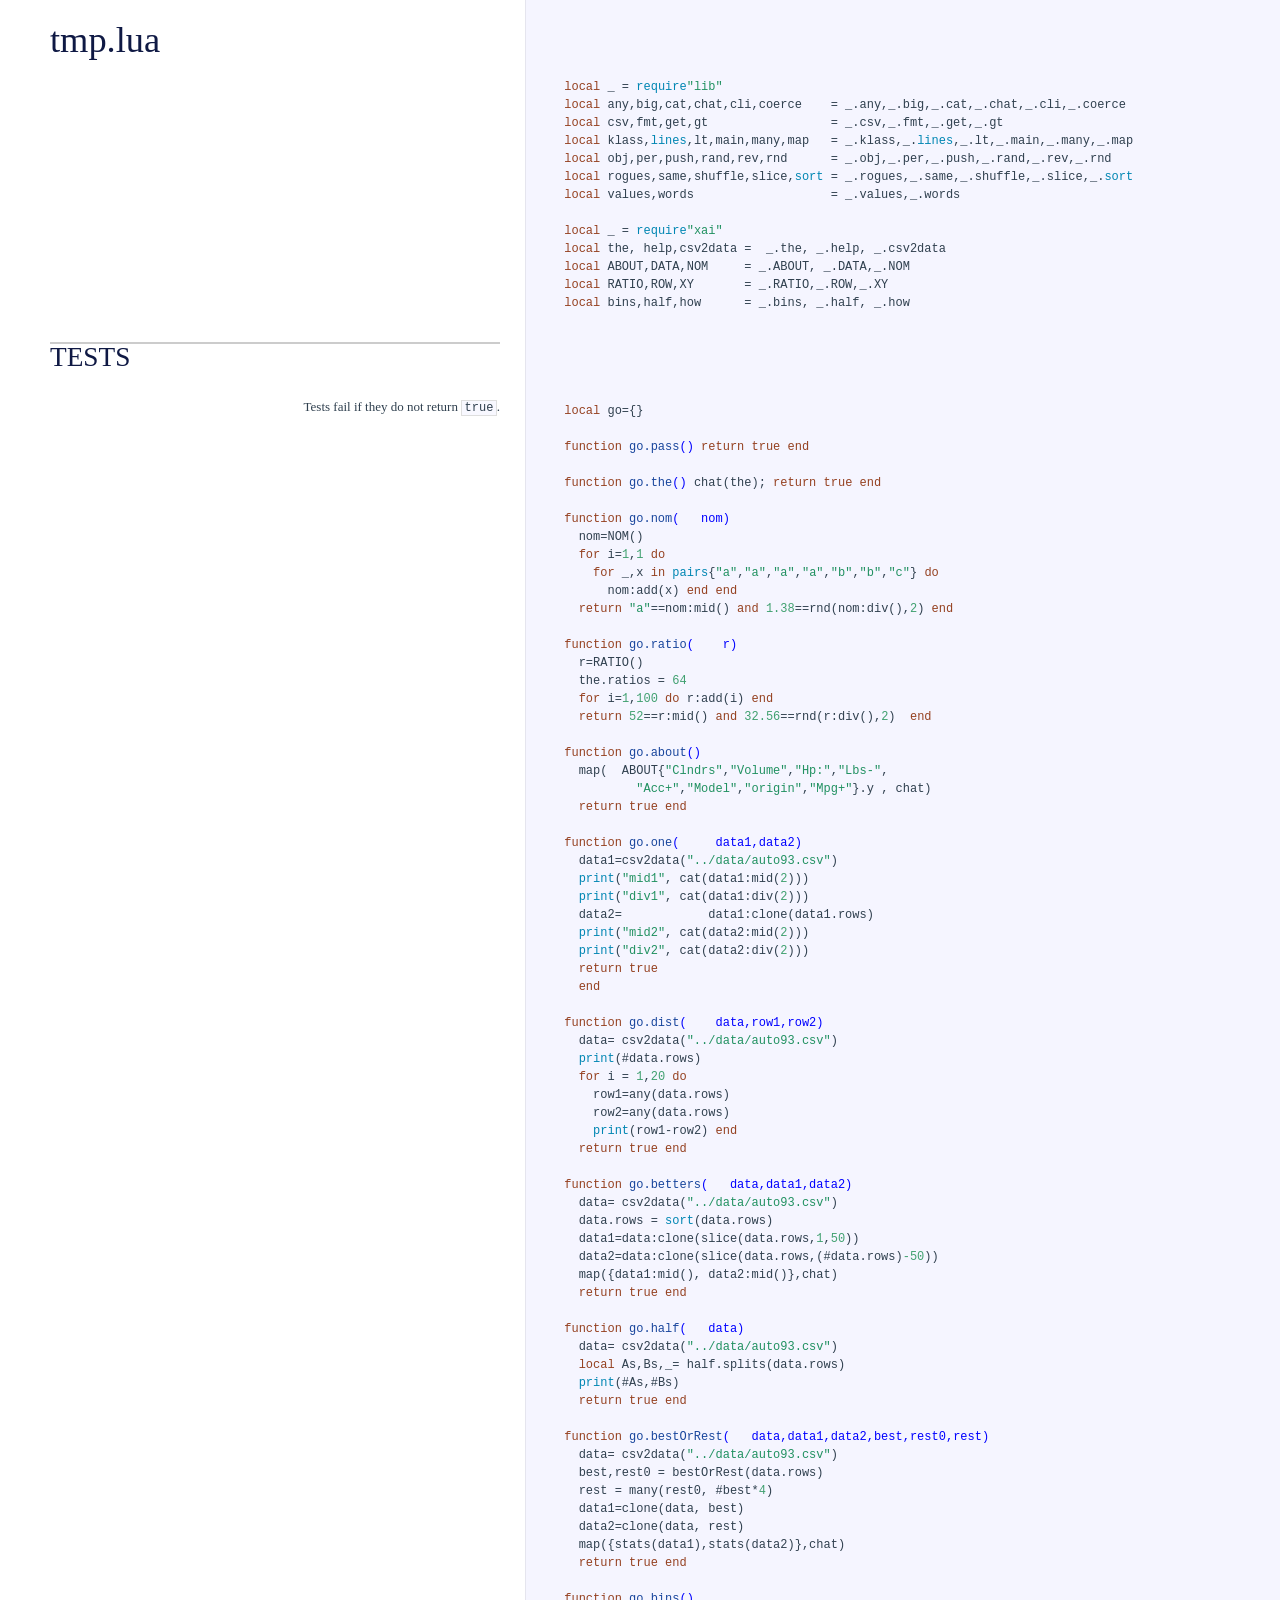
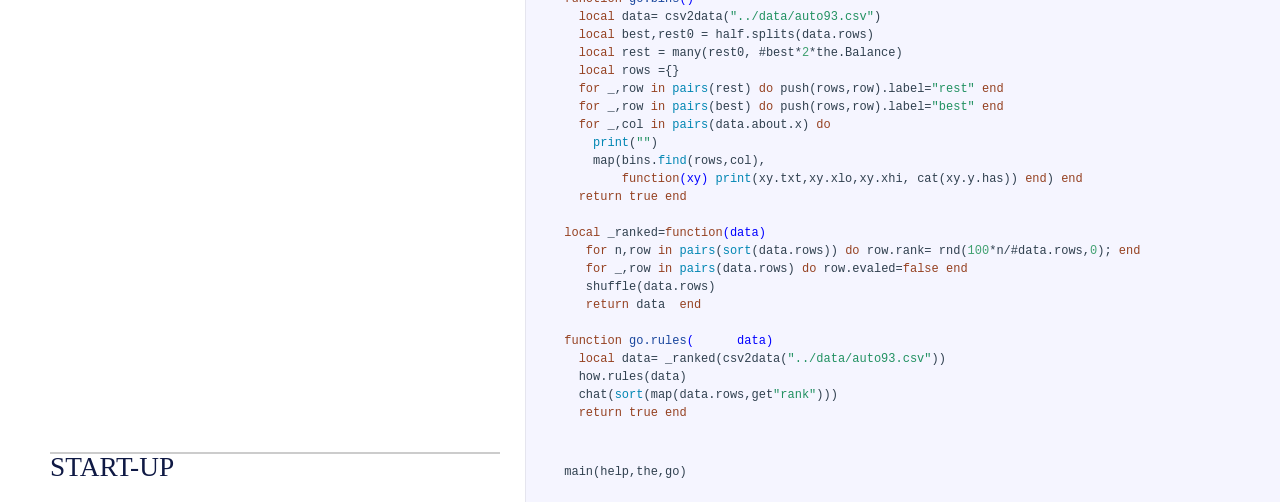
==== commit 1619ce8c: "save" ====
--- a/docs/tmp.html
+++ b/docs/tmp.html
@@ -27,59 +27,22 @@
               <div class="sswrap ">
                 <a class="ss" href="#section-1">&#x00a7;</a>
               </div>
-              <p>For simple XAI (explainable AI), try a little sampling theory and a
-little learning.</p>
-<p>For example, if we apply a sorting heuristic to data, we can binary
-chop our way down to good solutions. Assuming such chops, 
- at probability <em>P</em>, we find <em>q</em>
-percent “best” items (where “best” is
-defined by the Zitzler’s multi-objective indicator) using
-<code>n=log2(log(1-P)/log(1-q))</code> samples. e.g. the 5% best within 10,000 samples
-is hunted down using less than n=10 samples.  Sounds too good to be true?
-Well lets check.</p>
-<p>This code starts with a config variable (<code>the</code>)
-and ends with a library of demos (see the <code>go</code> functions at end of file).
-Each setting can be (optionally) updated by a command-line flag.
-Demos can be run separately or  all at once (using <code>-g all</code>).
-For regression tests, we report the failures seen when the demos run.</p>
-<img src="xai4.jpeg" width=200 align=left>
-   
-<p>This code makes extensive use of a DATA object.  Data from disk
-becomes a DATA. DATA  are recursive bi-clustered by partitioning on
-the distance to two distant ROWs (found via the FASTMAP
-linear time random
-projection algorithm).  Each cluster is new DATA object, containing a subset
-of the data. A decision tree is built that reports the difference
-between the “best” and “worst” clusters (defined using a multi-objective
-domination predicate) and that tree is just a  tree
-of DATAs with <code>kids</code> pointer to sub-DATAs).  This process
-only needs log2(N) queries to y-values (while clustering,
-just on the pairs of
-distance objects).</p>
-<p>convenntions “is” [refix is a bookeam. “n” is a number, sprefix=string
-_ prefix means internal function</p>
-
+              
             </div>
             
-            <div class="content"><div class='highlight'><pre><span class="hljs-keyword">local</span> the= {
-     about ={ what = <span class="hljs-string">&quot;XAI.LUA&quot;</span>,
-              why  = <span class="hljs-string">&quot;Multi-objective semi-supervised explanation&quot;</span>,
-              who  = <span class="hljs-string">&quot;Tim Menzies &lt;timm@ieee.org&gt;&quot;</span>,
-              when = <span class="hljs-number">2022</span>,
-              copyright = <span class="hljs-string">&quot;BSD-2 clause license&quot;</span>,
-              how  = <span class="hljs-string">&quot;USAGE: lua xai.lua -[bFfgmnpsS] [arg]&quot;</span>},
-     Balance= <span class="hljs-number">4</span>,        <span class="hljs-comment">-- for delta, ratio rest:best </span>
-     bins   = <span class="hljs-number">16</span>,       <span class="hljs-comment">-- for bins, initial #bins  (before merging)</span>
-     Far    = <span class="hljs-number">.95</span>,      <span class="hljs-comment">-- for far, how far to look for distant pole</span>
-     files  = <span class="hljs-string">&quot;../data/auto93.csv&quot;</span>,
-     go     = <span class="hljs-string">&quot;pass&quot;</span>,   <span class="hljs-comment">-- start up action</span>
-     <span class="hljs-built_in">min</span>    = <span class="hljs-number">.5</span>,       <span class="hljs-comment">-- for bestOrRest, cluster down to N^min groupings</span>
-     ratios = <span class="hljs-number">512</span>,      <span class="hljs-comment">-- for RATIO, max sample size</span>
-     p      = <span class="hljs-number">2</span>,        <span class="hljs-comment">-- for dist, distance coeffecient </span>
-     seed   = <span class="hljs-number">10019</span>,    <span class="hljs-comment">-- random number seed</span>
-     Some   = <span class="hljs-number">512</span>,      <span class="hljs-comment">-- for far, how many rows to explore </span>
-     stop   = <span class="hljs-number">6</span>         <span class="hljs-comment">-- for delta, min row size.</span>
-     }</pre></div></div>
+            <div class="content"><div class='highlight'><pre><span class="hljs-keyword">local</span> _ = <span class="hljs-built_in">require</span><span class="hljs-string">&quot;lib&quot;</span>
+<span class="hljs-keyword">local</span> any,big,cat,chat,cli,coerce    = _.any,_.big,_.cat,_.chat,_.cli,_.coerce
+<span class="hljs-keyword">local</span> csv,fmt,get,gt                 = _.csv,_.fmt,_.get,_.gt
+<span class="hljs-keyword">local</span> klass,<span class="hljs-built_in">lines</span>,lt,main,many,map   = _.klass,_.<span class="hljs-built_in">lines</span>,_.lt,_.main,_.many,_.map
+<span class="hljs-keyword">local</span> obj,per,push,rand,rev,rnd      = _.obj,_.per,_.push,_.rand,_.rev,_.rnd
+<span class="hljs-keyword">local</span> rogues,same,shuffle,slice,<span class="hljs-built_in">sort</span> = _.rogues,_.same,_.shuffle,_.slice,_.<span class="hljs-built_in">sort</span>
+<span class="hljs-keyword">local</span> values,words                   = _.values,_.words
+
+<span class="hljs-keyword">local</span> _ = <span class="hljs-built_in">require</span><span class="hljs-string">&quot;xai&quot;</span>
+<span class="hljs-keyword">local</span> the, help,csv2data =  _.the, _.help, _.csv2data
+<span class="hljs-keyword">local</span> ABOUT,DATA,NOM     = _.ABOUT, _.DATA,_.NOM
+<span class="hljs-keyword">local</span> RATIO,ROW,XY       = _.RATIO,_.ROW,_.XY
+<span class="hljs-keyword">local</span> bins,half,how      = _.bins, _.half, _.how</pre></div></div>
             
         </li>
         
@@ -90,7 +53,7 @@
               <div class="sswrap ">
                 <a class="ss" href="#section-2">&#x00a7;</a>
               </div>
-              <h2 id="names">Names</h2>
+              <h2 id="tests">Tests</h2>
 
             </div>
             
@@ -103,17 +66,100 @@
               <div class="sswrap ">
                 <a class="ss" href="#section-3">&#x00a7;</a>
               </div>
-              <p><strong>Misc general functions</strong><br></p>
+              <p>Tests fail if they do not return <code>true</code>.</p>
 
             </div>
             
-            <div class="content"><div class='highlight'><pre><span class="hljs-keyword">local</span> _=<span class="hljs-built_in">require</span><span class="hljs-string">&quot;lib&quot;</span>
-<span class="hljs-keyword">local</span> any,big,cat,chat,cli,coerce=_.any,_.big,_.cat,_.chat,_.cli,_.coerce
-<span class="hljs-keyword">local</span> csv,csv2data,fmt,get,gt= _.csv,_.csv2data,_.fmt,_.get,_.gt
-<span class="hljs-keyword">local</span> klass,<span class="hljs-built_in">lines</span>,lt,many,map = _.klass,_.<span class="hljs-built_in">lines</span>,_.lt,_.many,_.map
-<span class="hljs-keyword">local</span> obj,per,push,rand,rev,rnd = _.obj,_.per,_.push,_.rand,_.rev,_.rnd
-<span class="hljs-keyword">local</span> rogues,same,shuffle,slice,<span class="hljs-built_in">sort</span>=_.rogues,_.same,_.shuffle,_.slice,_.<span class="hljs-built_in">sort</span>
-<span class="hljs-keyword">local</span> values,words=_.values,_.words</pre></div></div>
+            <div class="content"><div class='highlight'><pre><span class="hljs-keyword">local</span> go={}
+
+<span class="hljs-function"><span class="hljs-keyword">function</span> <span class="hljs-title">go.pass</span><span class="hljs-params">()</span></span> <span class="hljs-keyword">return</span> <span class="hljs-literal">true</span> <span class="hljs-keyword">end</span>
+
+<span class="hljs-function"><span class="hljs-keyword">function</span> <span class="hljs-title">go.the</span><span class="hljs-params">()</span></span> chat(the); <span class="hljs-keyword">return</span> <span class="hljs-literal">true</span> <span class="hljs-keyword">end</span>
+
+<span class="hljs-function"><span class="hljs-keyword">function</span> <span class="hljs-title">go.nom</span><span class="hljs-params">(   nom)</span></span>
+  nom=NOM()
+  <span class="hljs-keyword">for</span> i=<span class="hljs-number">1</span>,<span class="hljs-number">1</span> <span class="hljs-keyword">do</span> 
+    <span class="hljs-keyword">for</span> _,x <span class="hljs-keyword">in</span> <span class="hljs-built_in">pairs</span>{<span class="hljs-string">&quot;a&quot;</span>,<span class="hljs-string">&quot;a&quot;</span>,<span class="hljs-string">&quot;a&quot;</span>,<span class="hljs-string">&quot;a&quot;</span>,<span class="hljs-string">&quot;b&quot;</span>,<span class="hljs-string">&quot;b&quot;</span>,<span class="hljs-string">&quot;c&quot;</span>} <span class="hljs-keyword">do</span>
+      nom:add(x) <span class="hljs-keyword">end</span> <span class="hljs-keyword">end</span>
+  <span class="hljs-keyword">return</span> <span class="hljs-string">&quot;a&quot;</span>==nom:mid() <span class="hljs-keyword">and</span> <span class="hljs-number">1.38</span>==rnd(nom:div(),<span class="hljs-number">2</span>) <span class="hljs-keyword">end</span>
+
+<span class="hljs-function"><span class="hljs-keyword">function</span> <span class="hljs-title">go.ratio</span><span class="hljs-params">(    r)</span></span>
+  r=RATIO()
+  the.ratios = <span class="hljs-number">64</span>
+  <span class="hljs-keyword">for</span> i=<span class="hljs-number">1</span>,<span class="hljs-number">100</span> <span class="hljs-keyword">do</span> r:add(i) <span class="hljs-keyword">end</span>
+  <span class="hljs-keyword">return</span> <span class="hljs-number">52</span>==r:mid() <span class="hljs-keyword">and</span> <span class="hljs-number">32.56</span>==rnd(r:div(),<span class="hljs-number">2</span>)  <span class="hljs-keyword">end</span>
+
+<span class="hljs-function"><span class="hljs-keyword">function</span> <span class="hljs-title">go.about</span><span class="hljs-params">()</span></span>
+  map(  ABOUT{<span class="hljs-string">&quot;Clndrs&quot;</span>,<span class="hljs-string">&quot;Volume&quot;</span>,<span class="hljs-string">&quot;Hp:&quot;</span>,<span class="hljs-string">&quot;Lbs-&quot;</span>,
+          <span class="hljs-string">&quot;Acc+&quot;</span>,<span class="hljs-string">&quot;Model&quot;</span>,<span class="hljs-string">&quot;origin&quot;</span>,<span class="hljs-string">&quot;Mpg+&quot;</span>}.y , chat)
+  <span class="hljs-keyword">return</span> <span class="hljs-literal">true</span> <span class="hljs-keyword">end</span>
+
+<span class="hljs-function"><span class="hljs-keyword">function</span> <span class="hljs-title">go.one</span><span class="hljs-params">(     data1,data2)</span></span>
+  data1=csv2data(<span class="hljs-string">&quot;../data/auto93.csv&quot;</span>)
+  <span class="hljs-built_in">print</span>(<span class="hljs-string">&quot;mid1&quot;</span>, cat(data1:mid(<span class="hljs-number">2</span>)))
+  <span class="hljs-built_in">print</span>(<span class="hljs-string">&quot;div1&quot;</span>, cat(data1:div(<span class="hljs-number">2</span>)))
+  data2=            data1:clone(data1.rows)
+  <span class="hljs-built_in">print</span>(<span class="hljs-string">&quot;mid2&quot;</span>, cat(data2:mid(<span class="hljs-number">2</span>)))
+  <span class="hljs-built_in">print</span>(<span class="hljs-string">&quot;div2&quot;</span>, cat(data2:div(<span class="hljs-number">2</span>)))
+  <span class="hljs-keyword">return</span> <span class="hljs-literal">true</span>
+  <span class="hljs-keyword">end</span>
+
+<span class="hljs-function"><span class="hljs-keyword">function</span> <span class="hljs-title">go.dist</span><span class="hljs-params">(    data,row1,row2)</span></span>
+  data= csv2data(<span class="hljs-string">&quot;../data/auto93.csv&quot;</span>)
+  <span class="hljs-built_in">print</span>(#data.rows)
+  <span class="hljs-keyword">for</span> i = <span class="hljs-number">1</span>,<span class="hljs-number">20</span> <span class="hljs-keyword">do</span>
+    row1=any(data.rows)
+    row2=any(data.rows)
+    <span class="hljs-built_in">print</span>(row1-row2) <span class="hljs-keyword">end</span>
+  <span class="hljs-keyword">return</span> <span class="hljs-literal">true</span> <span class="hljs-keyword">end</span>
+
+<span class="hljs-function"><span class="hljs-keyword">function</span> <span class="hljs-title">go.betters</span><span class="hljs-params">(   data,data1,data2)</span></span>
+  data= csv2data(<span class="hljs-string">&quot;../data/auto93.csv&quot;</span>)
+  data.rows = <span class="hljs-built_in">sort</span>(data.rows) 
+  data1=data:clone(slice(data.rows,<span class="hljs-number">1</span>,<span class="hljs-number">50</span>))
+  data2=data:clone(slice(data.rows,(#data.rows)<span class="hljs-number">-50</span>))
+  map({data1:mid(), data2:mid()},chat)
+  <span class="hljs-keyword">return</span> <span class="hljs-literal">true</span> <span class="hljs-keyword">end</span>
+
+<span class="hljs-function"><span class="hljs-keyword">function</span> <span class="hljs-title">go.half</span><span class="hljs-params">(   data)</span></span>
+  data= csv2data(<span class="hljs-string">&quot;../data/auto93.csv&quot;</span>)
+  <span class="hljs-keyword">local</span> As,Bs,_= half.splits(data.rows)
+  <span class="hljs-built_in">print</span>(#As,#Bs)
+  <span class="hljs-keyword">return</span> <span class="hljs-literal">true</span> <span class="hljs-keyword">end</span>
+
+<span class="hljs-function"><span class="hljs-keyword">function</span> <span class="hljs-title">go.bestOrRest</span><span class="hljs-params">(   data,data1,data2,best,rest0,rest)</span></span>
+  data= csv2data(<span class="hljs-string">&quot;../data/auto93.csv&quot;</span>)
+  best,rest0 = bestOrRest(data.rows)
+  rest = many(rest0, #best*<span class="hljs-number">4</span>)
+  data1=clone(data, best)
+  data2=clone(data, rest)
+  map({stats(data1),stats(data2)},chat) 
+  <span class="hljs-keyword">return</span> <span class="hljs-literal">true</span> <span class="hljs-keyword">end</span>
+
+<span class="hljs-function"><span class="hljs-keyword">function</span> <span class="hljs-title">go.bins</span><span class="hljs-params">()</span></span>
+  <span class="hljs-keyword">local</span> data= csv2data(<span class="hljs-string">&quot;../data/auto93.csv&quot;</span>)
+  <span class="hljs-keyword">local</span> best,rest0 = half.splits(data.rows)
+  <span class="hljs-keyword">local</span> rest = many(rest0, #best*<span class="hljs-number">2</span>*the.Balance)
+  <span class="hljs-keyword">local</span> rows ={}
+  <span class="hljs-keyword">for</span> _,row <span class="hljs-keyword">in</span> <span class="hljs-built_in">pairs</span>(rest) <span class="hljs-keyword">do</span> push(rows,row).label=<span class="hljs-string">&quot;rest&quot;</span> <span class="hljs-keyword">end</span>
+  <span class="hljs-keyword">for</span> _,row <span class="hljs-keyword">in</span> <span class="hljs-built_in">pairs</span>(best) <span class="hljs-keyword">do</span> push(rows,row).label=<span class="hljs-string">&quot;best&quot;</span> <span class="hljs-keyword">end</span>
+  <span class="hljs-keyword">for</span> _,col <span class="hljs-keyword">in</span> <span class="hljs-built_in">pairs</span>(data.about.x) <span class="hljs-keyword">do</span>
+    <span class="hljs-built_in">print</span>(<span class="hljs-string">&quot;&quot;</span>)
+    map(bins.<span class="hljs-built_in">find</span>(rows,col),
+        <span class="hljs-function"><span class="hljs-keyword">function</span><span class="hljs-params">(xy)</span></span> <span class="hljs-built_in">print</span>(xy.txt,xy.xlo,xy.xhi, cat(xy.y.has)) <span class="hljs-keyword">end</span>) <span class="hljs-keyword">end</span>
+  <span class="hljs-keyword">return</span> <span class="hljs-literal">true</span> <span class="hljs-keyword">end</span>
+
+<span class="hljs-keyword">local</span> _ranked=<span class="hljs-function"><span class="hljs-keyword">function</span><span class="hljs-params">(data)</span></span>
+   <span class="hljs-keyword">for</span> n,row <span class="hljs-keyword">in</span> <span class="hljs-built_in">pairs</span>(<span class="hljs-built_in">sort</span>(data.rows)) <span class="hljs-keyword">do</span> row.rank= rnd(<span class="hljs-number">100</span>*n/#data.rows,<span class="hljs-number">0</span>); <span class="hljs-keyword">end</span>
+   <span class="hljs-keyword">for</span> _,row <span class="hljs-keyword">in</span> <span class="hljs-built_in">pairs</span>(data.rows) <span class="hljs-keyword">do</span> row.evaled=<span class="hljs-literal">false</span> <span class="hljs-keyword">end</span>
+   shuffle(data.rows)
+   <span class="hljs-keyword">return</span> data  <span class="hljs-keyword">end</span>
+
+<span class="hljs-function"><span class="hljs-keyword">function</span> <span class="hljs-title">go.rules</span><span class="hljs-params">(      data)</span></span>
+  <span class="hljs-keyword">local</span> data= _ranked(csv2data(<span class="hljs-string">&quot;../data/auto93.csv&quot;</span>))
+  how.rules(data)
+  chat(<span class="hljs-built_in">sort</span>(map(data.rows,get<span class="hljs-string">&quot;rank&quot;</span>)))
+  <span class="hljs-keyword">return</span> <span class="hljs-literal">true</span> <span class="hljs-keyword">end</span></pre></div></div>
             
         </li>
         
@@ -124,953 +170,13 @@
               <div class="sswrap ">
                 <a class="ss" href="#section-4">&#x00a7;</a>
               </div>
-              <ul>
-<li>learning modules</li>
-</ul>
+              <h2 id="start-up">Start-up</h2>
 
             </div>
             
-            <div class="content"><div class='highlight'><pre><span class="hljs-keyword">local</span> bins,half,how</pre></div></div>
-            
-        </li>
-        
-        
-        <li id="section-5">
-            <div class="annotation">
-              
-              <div class="sswrap ">
-                <a class="ss" href="#section-5">&#x00a7;</a>
-              </div>
-              <p><strong>Klasses</strong><br></p>
+            <div class="content"><div class='highlight'><pre>
 
-            </div>
-            
-            <div class="content"><div class='highlight'><pre><span class="hljs-keyword">local</span> ABOUT,DATA,NOM= klass<span class="hljs-string">&quot;ABOUT&quot;</span>, klass<span class="hljs-string">&quot;DATA&quot;</span>, klass<span class="hljs-string">&quot;NOM&quot;</span>
-<span class="hljs-keyword">local</span> RATIO,ROW,XY  = klass<span class="hljs-string">&quot;RATIO&quot;</span>,klass<span class="hljs-string">&quot;ROW&quot;</span>,klass<span class="hljs-string">&quot;XY&quot;</span></pre></div></div>
-            
-        </li>
-        
-        
-        <li id="section-6">
-            <div class="annotation">
-              
-              <div class="sswrap ">
-                <a class="ss" href="#section-6">&#x00a7;</a>
-              </div>
-              <h2 id="classes">Classes</h2>
-
-            </div>
-            
-        </li>
-        
-        
-        <li id="section-7">
-            <div class="annotation">
-              
-              <div class="sswrap ">
-                <a class="ss" href="#section-7">&#x00a7;</a>
-              </div>
-              <p>In this code,  function arguments offer some type hints. 
-<code>xs</code> denotes a list of type <code>x</code> for
-x in bool, str, num, int or one of the user defined types.
-<code>t</code> denotes a list of any type. User-defined types are create by functions
-with UPPER CASE names. Any argument with spaces before it is optional.
-Any arguments with more than two spaces before it are local vals (so don’t use those).</p>
-
-            </div>
-            
-        </li>
-        
-        
-        <li id="section-8">
-            <div class="annotation">
-              
-              <div class="sswrap ">
-                <a class="ss" href="#section-8">&#x00a7;</a>
-              </div>
-              <p><strong><code>is</code> recognizes column types.</strong><br>These column types appear in first row of our  CSV files.</p>
-
-            </div>
-            
-            <div class="content"><div class='highlight'><pre><span class="hljs-keyword">local</span> _is={
-    num   = <span class="hljs-string">&quot;^[A-Z]&quot;</span>,  <span class="hljs-comment">-- ratio cols start with uppercase</span>
-    goal  = <span class="hljs-string">&quot;[!+-]$&quot;</span>,  <span class="hljs-comment">-- !=klass, [+,-]=maximize,minimize</span>
-    klass = <span class="hljs-string">&quot;!$&quot;</span>,      <span class="hljs-comment">-- klass if &quot;!&quot;</span>
-    skip  = <span class="hljs-string">&quot;:$&quot;</span>,      <span class="hljs-comment">-- skip if &quot;:&quot;</span>
-    less  = <span class="hljs-string">&quot;-$&quot;</span>}      <span class="hljs-comment">-- minimize if &quot;-&quot;</span>
-
-<span class="hljs-keyword">local</span> <span class="hljs-function"><span class="hljs-keyword">function</span> <span class="hljs-title">_col</span><span class="hljs-params">(sName,iAt)</span></span>
-  sName = sName <span class="hljs-keyword">or</span> <span class="hljs-string">&quot;&quot;</span>
-  <span class="hljs-keyword">return</span> {n    = <span class="hljs-number">0</span>,                <span class="hljs-comment">-- how many items seen?</span>
-          at   = iAt <span class="hljs-keyword">or</span> <span class="hljs-number">0</span>,         <span class="hljs-comment">-- position ot column</span>
-          txt  = sName,            <span class="hljs-comment">-- column header</span>
-          w    = sName:<span class="hljs-built_in">find</span>(_is.less) <span class="hljs-keyword">and</span> <span class="hljs-number">-1</span> <span class="hljs-keyword">or</span> <span class="hljs-number">1</span>,
-          ok   = <span class="hljs-literal">true</span>,             <span class="hljs-comment">-- false if some update needed</span>
-          has  = {}} <span class="hljs-keyword">end</span>           <span class="hljs-comment">-- place to keep (some) column values.</span></pre></div></div>
-            
-        </li>
-        
-        
-        <li id="section-9">
-            <div class="annotation">
-              
-              <div class="sswrap ">
-                <a class="ss" href="#section-9">&#x00a7;</a>
-              </div>
-              <p><strong>RATIO are special COLs that handle ratios.</strong><br><strong>NOM are special COLs that handle nominals.</strong></p>
-
-            </div>
-            
-            <div class="content"><div class='highlight'><pre><span class="hljs-function"><span class="hljs-keyword">function</span> <span class="hljs-title">RATIO:new</span><span class="hljs-params">(  sName,iAt)</span></span> <span class="hljs-keyword">return</span> _col(sName,iAt) <span class="hljs-keyword">end</span>
-
-<span class="hljs-function"><span class="hljs-keyword">function</span> <span class="hljs-title">NOM:new</span><span class="hljs-params">(  sName,iAt)</span></span> <span class="hljs-keyword">return</span> _col(sName,iAt) <span class="hljs-keyword">end</span></pre></div></div>
-            
-        </li>
-        
-        
-        <li id="section-10">
-            <div class="annotation">
-              
-              <div class="sswrap ">
-                <a class="ss" href="#section-10">&#x00a7;</a>
-              </div>
-              <p><strong>ROW holds one record of data.</strong></p>
-
-            </div>
-            
-            <div class="content"><div class='highlight'><pre><span class="hljs-function"><span class="hljs-keyword">function</span> <span class="hljs-title">ROW:new</span><span class="hljs-params">(about,t)</span></span>
-  <span class="hljs-keyword">return</span> {
-          _about=about,       <span class="hljs-comment">-- pointer to background column info</span>
-          cells=t,            <span class="hljs-comment">-- raw values</span>
-          cooked=<span class="hljs-literal">nil</span>,         <span class="hljs-comment">-- for (e.g) discretized values</span>
-          rank=<span class="hljs-number">0</span>,             <span class="hljs-comment">-- position between 1..100</span>
-          evaled=<span class="hljs-literal">false</span>} <span class="hljs-keyword">end</span>   <span class="hljs-comment">-- true if we touched the y-values</span></pre></div></div>
-            
-        </li>
-        
-        
-        <li id="section-11">
-            <div class="annotation">
-              
-              <div class="sswrap ">
-                <a class="ss" href="#section-11">&#x00a7;</a>
-              </div>
-              <p><strong>DATA holds many <code>ROWs</code></strong><br> whose values are summarized in <code>ABOUT</code>.</p>
-
-            </div>
-            
-            <div class="content"><div class='highlight'><pre><span class="hljs-function"><span class="hljs-keyword">function</span> <span class="hljs-title">DATA:new</span><span class="hljs-params">()</span></span> <span class="hljs-keyword">return</span> {rows={}, about=<span class="hljs-literal">nil</span>} <span class="hljs-keyword">end</span></pre></div></div>
-            
-        </li>
-        
-        
-        <li id="section-12">
-            <div class="annotation">
-              
-              <div class="sswrap ">
-                <a class="ss" href="#section-12">&#x00a7;</a>
-              </div>
-              <p><strong>ABOUT is a factory for making columns from column header strings.</strong><br>Goals and none-gaols are cached in <code>x</code> and <code>y</code> (ignorong
-anything that is <code>skipped</code>.</p>
-
-            </div>
-            
-            <div class="content"><div class='highlight'><pre><span class="hljs-function"><span class="hljs-keyword">function</span> <span class="hljs-title">ABOUT:new</span><span class="hljs-params">(sNames)</span></span>
-  <span class="hljs-keyword">local</span> about = {names=sNames,all={}, x={}, y={}, klass=<span class="hljs-literal">nil</span>}
-  <span class="hljs-keyword">for</span> at,name <span class="hljs-keyword">in</span> <span class="hljs-built_in">pairs</span>(sNames) <span class="hljs-keyword">do</span>
-    <span class="hljs-keyword">local</span> one = (name:<span class="hljs-built_in">find</span>(_is.num) <span class="hljs-keyword">and</span> RATIO <span class="hljs-keyword">or</span> NOM)(name,at) 
-    push(about.all, one)
-    <span class="hljs-keyword">if</span> <span class="hljs-keyword">not</span> name:<span class="hljs-built_in">find</span>(_is.skip) <span class="hljs-keyword">then</span>
-      push(name:<span class="hljs-built_in">find</span>(_is.goal) <span class="hljs-keyword">and</span> about.y <span class="hljs-keyword">or</span> about.x, one)
-      <span class="hljs-keyword">if</span> name:<span class="hljs-built_in">find</span>(_is.klass) <span class="hljs-keyword">then</span> about.klass=one <span class="hljs-keyword">end</span> <span class="hljs-keyword">end</span> <span class="hljs-keyword">end</span>
-  <span class="hljs-keyword">return</span> about <span class="hljs-keyword">end</span></pre></div></div>
-            
-        </li>
-        
-        
-        <li id="section-13">
-            <div class="annotation">
-              
-              <div class="sswrap ">
-                <a class="ss" href="#section-13">&#x00a7;</a>
-              </div>
-              <p><strong>XY summarize data from the same rows from two columns.</strong><br><code>num2</code> is optional (defaults to <code>num1</code>).<br><code>y</code> is optional (defaults to a new NOM)</p>
-
-            </div>
-            
-            <div class="content"><div class='highlight'><pre><span class="hljs-function"><span class="hljs-keyword">function</span> <span class="hljs-title">XY:new</span><span class="hljs-params">(str,at,num1,num2,nom)</span></span>
-  <span class="hljs-keyword">return</span> {txt = str,
-          at  = at,
-          xlo = num1, 
-          xhi = num2 <span class="hljs-keyword">or</span> num1, 
-          y   = nom <span class="hljs-keyword">or</span> NOM(str,at)} <span class="hljs-keyword">end</span></pre></div></div>
-            
-        </li>
-        
-        
-        <li id="section-14">
-            <div class="annotation">
-              
-              <div class="sswrap ">
-                <a class="ss" href="#section-14">&#x00a7;</a>
-              </div>
-              <h2 id="functions-for-types">Functions for Types</h2>
-
-            </div>
-            
-        </li>
-        
-        
-        <li id="section-15">
-            <div class="annotation">
-              
-              <div class="sswrap ">
-                <a class="ss" href="#section-15">&#x00a7;</a>
-              </div>
-              <h3 id="create">Create</h3>
-
-            </div>
-            
-        </li>
-        
-        
-        <li id="section-16">
-            <div class="annotation">
-              
-              <div class="sswrap ">
-                <a class="ss" href="#section-16">&#x00a7;</a>
-              </div>
-              <p>Read <code>filename</code> into a DATA object. Return that object.</p>
-
-            </div>
-            
-            <div class="content"><div class='highlight'><pre><span class="hljs-keyword">local</span> <span class="hljs-function"><span class="hljs-keyword">function</span> <span class="hljs-title">csv2data</span><span class="hljs-params">(sFilename)</span></span>
-  <span class="hljs-keyword">local</span> data=DATA()
-  csv(sFilename, <span class="hljs-function"><span class="hljs-keyword">function</span><span class="hljs-params">(t)</span></span> data:add(t) <span class="hljs-keyword">end</span>)
-  <span class="hljs-keyword">return</span> data <span class="hljs-keyword">end</span></pre></div></div>
-            
-        </li>
-        
-        
-        <li id="section-17">
-            <div class="annotation">
-              
-              <div class="sswrap ">
-                <a class="ss" href="#section-17">&#x00a7;</a>
-              </div>
-              <p><strong>Copy the structure of <code>data</code>.</strong><br>Optionally, add rows of data (from <code>t</code>).</p>
-
-            </div>
-            
-            <div class="content"><div class='highlight'><pre><span class="hljs-function"><span class="hljs-keyword">function</span> <span class="hljs-title">DATA:clone</span><span class="hljs-params">(t)</span></span>
-  <span class="hljs-keyword">local</span> data1= DATA()
-  data1:add(<span class="hljs-built_in">self</span>.about.names)
-  <span class="hljs-keyword">for</span> _,row1 <span class="hljs-keyword">in</span> <span class="hljs-built_in">pairs</span>(t <span class="hljs-keyword">or</span> {}) <span class="hljs-keyword">do</span> data1:add(row1) <span class="hljs-keyword">end</span>
-  <span class="hljs-keyword">return</span> data1 <span class="hljs-keyword">end</span></pre></div></div>
-            
-        </li>
-        
-        
-        <li id="section-18">
-            <div class="annotation">
-              
-              <div class="sswrap ">
-                <a class="ss" href="#section-18">&#x00a7;</a>
-              </div>
-              <h3 id="update">Update</h3>
-
-            </div>
-            
-        </li>
-        
-        
-        <li id="section-19">
-            <div class="annotation">
-              
-              <div class="sswrap ">
-                <a class="ss" href="#section-19">&#x00a7;</a>
-              </div>
-              <p><strong>Add a <code>row</code> to <code>data</code>.</strong><br>If this is top row, use <code>t</code> to initial <code>data.about</code>.</p>
-
-            </div>
-            
-            <div class="content"><div class='highlight'><pre><span class="hljs-function"><span class="hljs-keyword">function</span> <span class="hljs-title">DATA:add</span><span class="hljs-params">(t)</span></span>
-  <span class="hljs-keyword">if</span>   <span class="hljs-built_in">self</span>.about 
-  <span class="hljs-keyword">then</span> push(<span class="hljs-built_in">self</span>.rows,<span class="hljs-built_in">self</span>.about:add(t)) 
-  <span class="hljs-keyword">else</span> <span class="hljs-built_in">self</span>.about=ABOUT(t) <span class="hljs-keyword">end</span> <span class="hljs-keyword">end</span></pre></div></div>
-            
-        </li>
-        
-        
-        <li id="section-20">
-            <div class="annotation">
-              
-              <div class="sswrap ">
-                <a class="ss" href="#section-20">&#x00a7;</a>
-              </div>
-              <p><strong>Add a row of values, across all columns.</strong><br>This code implements <em>row sharing</em>; i.e. once a row is created,
-it is shared across many DATAs. This means that (e.g.) distance 
-calcs are normalized across the whole space and not specific sub-spaces.
-To disable that, change line one of this function to<br><code>local row = ROW(about,x.cells and x.cells or x)</code> </p>
-
-            </div>
-            
-            <div class="content"><div class='highlight'><pre><span class="hljs-function"><span class="hljs-keyword">function</span> <span class="hljs-title">ABOUT:add</span><span class="hljs-params">(t)</span></span>
-  <span class="hljs-keyword">local</span> row = t.cells <span class="hljs-keyword">and</span> t <span class="hljs-keyword">or</span> ROW(<span class="hljs-built_in">self</span>,t) <span class="hljs-comment">-- ensure that &quot;x&quot; is a row.</span>
-  <span class="hljs-keyword">for</span> _,cols <span class="hljs-keyword">in</span> <span class="hljs-built_in">pairs</span>{<span class="hljs-built_in">self</span>.x,<span class="hljs-built_in">self</span>.y} <span class="hljs-keyword">do</span>
-    <span class="hljs-keyword">for</span> _,col <span class="hljs-keyword">in</span> <span class="hljs-built_in">pairs</span>(cols) <span class="hljs-keyword">do</span> col:add(row.cells[col.at]) <span class="hljs-keyword">end</span> <span class="hljs-keyword">end</span>
-  <span class="hljs-keyword">return</span> row <span class="hljs-keyword">end</span></pre></div></div>
-            
-        </li>
-        
-        
-        <li id="section-21">
-            <div class="annotation">
-              
-              <div class="sswrap ">
-                <a class="ss" href="#section-21">&#x00a7;</a>
-              </div>
-              <p><strong>Add something into one <code>col</code>.</strong><br>For <code>NOM</code> cols, keep a count
-of how many times we have seen <code>x&#39;. For RATIO columns, keep at most </code>the.ratios<code>(after which, replace old items at random).   </code>inc` is optional (it is  little hack used during 
- discretization for very
-for fast NOM merging).</p>
-
-            </div>
-            
-            <div class="content"><div class='highlight'><pre><span class="hljs-function"><span class="hljs-keyword">function</span> <span class="hljs-title">NOM:add</span><span class="hljs-params">(x,  num)</span></span>
-  <span class="hljs-keyword">if</span> x ~= <span class="hljs-string">&quot;?&quot;</span> <span class="hljs-keyword">then</span>
-    num = num <span class="hljs-keyword">or</span> <span class="hljs-number">1</span>
-    <span class="hljs-built_in">self</span>.n = <span class="hljs-built_in">self</span>.n + num
-    <span class="hljs-built_in">self</span>.has[x] = num + (<span class="hljs-built_in">self</span>.has[x] <span class="hljs-keyword">or</span> <span class="hljs-number">0</span>) <span class="hljs-keyword">end</span> <span class="hljs-keyword">end</span>
-
-<span class="hljs-function"><span class="hljs-keyword">function</span> <span class="hljs-title">RATIO:add</span><span class="hljs-params">(x)</span></span>
-  <span class="hljs-keyword">if</span> x ~= <span class="hljs-string">&quot;?&quot;</span> <span class="hljs-keyword">then</span>
-    <span class="hljs-keyword">local</span> pos
-    <span class="hljs-built_in">self</span>.n = <span class="hljs-built_in">self</span>.n + <span class="hljs-number">1</span>
-    <span class="hljs-keyword">if</span>     #<span class="hljs-built_in">self</span>.has &lt; the.ratios        <span class="hljs-keyword">then</span> pos = <span class="hljs-number">1</span> + (#<span class="hljs-built_in">self</span>.has) 
-    <span class="hljs-keyword">elseif</span> rand()    &lt; the.ratios/<span class="hljs-built_in">self</span>.n <span class="hljs-keyword">then</span> pos = rand(#<span class="hljs-built_in">self</span>.has) <span class="hljs-keyword">end</span>
-    <span class="hljs-keyword">if</span> pos <span class="hljs-keyword">then</span>
-      <span class="hljs-built_in">self</span>.ok=<span class="hljs-literal">false</span> <span class="hljs-comment">-- the `kept` list is no longer in sorted order</span>
-      <span class="hljs-built_in">self</span>.has[pos]=x <span class="hljs-keyword">end</span> <span class="hljs-keyword">end</span> <span class="hljs-keyword">end</span></pre></div></div>
-            
-        </li>
-        
-        
-        <li id="section-22">
-            <div class="annotation">
-              
-              <div class="sswrap ">
-                <a class="ss" href="#section-22">&#x00a7;</a>
-              </div>
-              <p><strong>Add in <code>x,y</code> values from one row into an XY.</strong></p>
-
-            </div>
-            
-            <div class="content"><div class='highlight'><pre><span class="hljs-function"><span class="hljs-keyword">function</span> <span class="hljs-title">XY:add</span><span class="hljs-params">(x,y)</span></span>
-  <span class="hljs-built_in">self</span>.xlo = <span class="hljs-built_in">math</span>.<span class="hljs-built_in">min</span>(x, <span class="hljs-built_in">self</span>.xlo)
-  <span class="hljs-built_in">self</span>.xhi = <span class="hljs-built_in">math</span>.<span class="hljs-built_in">max</span>(x, <span class="hljs-built_in">self</span>.xhi)
-  <span class="hljs-built_in">self</span>.y:add(y) <span class="hljs-keyword">end</span></pre></div></div>
-            
-        </li>
-        
-        
-        <li id="section-23">
-            <div class="annotation">
-              
-              <div class="sswrap ">
-                <a class="ss" href="#section-23">&#x00a7;</a>
-              </div>
-              <h3 id="print">Print</h3>
-
-            </div>
-            
-        </li>
-        
-        
-        <li id="section-24">
-            <div class="annotation">
-              
-              <div class="sswrap ">
-                <a class="ss" href="#section-24">&#x00a7;</a>
-              </div>
-              <p><strong>Print one xy</strong>.</p>
-
-            </div>
-            
-            <div class="content"><div class='highlight'><pre><span class="hljs-function"><span class="hljs-keyword">function</span> <span class="hljs-title">XY:__tostring</span><span class="hljs-params">()</span></span>
-  <span class="hljs-keyword">local</span> x,lo,hi = <span class="hljs-built_in">self</span>.txt, <span class="hljs-built_in">self</span>.xlo, <span class="hljs-built_in">self</span>.xhi
-  <span class="hljs-keyword">if</span>     lo ==  hi  <span class="hljs-keyword">then</span> <span class="hljs-keyword">return</span> fmt(<span class="hljs-string">&quot;%s == %s&quot;</span>, x, lo)
-  <span class="hljs-keyword">elseif</span> hi ==  big <span class="hljs-keyword">then</span> <span class="hljs-keyword">return</span> fmt(<span class="hljs-string">&quot;%s &gt;  %s&quot;</span>, x, lo)
-  <span class="hljs-keyword">elseif</span> lo == -big <span class="hljs-keyword">then</span> <span class="hljs-keyword">return</span> fmt(<span class="hljs-string">&quot;%s &lt;= %s&quot;</span>, x, hi)
-  <span class="hljs-keyword">else</span>                   <span class="hljs-keyword">return</span> fmt(<span class="hljs-string">&quot;%s &lt;  %s &lt;= %s&quot;</span>, lo,x,hi) <span class="hljs-keyword">end</span> <span class="hljs-keyword">end</span></pre></div></div>
-            
-        </li>
-        
-        
-        <li id="section-25">
-            <div class="annotation">
-              
-              <div class="sswrap ">
-                <a class="ss" href="#section-25">&#x00a7;</a>
-              </div>
-              <h3 id="query">Query</h3>
-
-            </div>
-            
-        </li>
-        
-        
-        <li id="section-26">
-            <div class="annotation">
-              
-              <div class="sswrap ">
-                <a class="ss" href="#section-26">&#x00a7;</a>
-              </div>
-              <p><strong>Return <code>col.has</code>, sorting numerics (if needed).</strong></p>
-
-            </div>
-            
-            <div class="content"><div class='highlight'><pre><span class="hljs-function"><span class="hljs-keyword">function</span> <span class="hljs-title">NOM:holds</span><span class="hljs-params">()</span></span> <span class="hljs-keyword">return</span> <span class="hljs-built_in">self</span>.has <span class="hljs-keyword">end</span>
-<span class="hljs-function"><span class="hljs-keyword">function</span> <span class="hljs-title">RATIO:holds</span><span class="hljs-params">()</span></span>
-  <span class="hljs-keyword">if</span> <span class="hljs-keyword">not</span> <span class="hljs-built_in">self</span>.ok <span class="hljs-keyword">then</span> <span class="hljs-built_in">table</span>.<span class="hljs-built_in">sort</span>(<span class="hljs-built_in">self</span>.has) <span class="hljs-keyword">end</span>
-  <span class="hljs-built_in">self</span>.ok=<span class="hljs-literal">true</span> 
-  <span class="hljs-keyword">return</span> <span class="hljs-built_in">self</span>.has <span class="hljs-keyword">end</span></pre></div></div>
-            
-        </li>
-        
-        
-        <li id="section-27">
-            <div class="annotation">
-              
-              <div class="sswrap ">
-                <a class="ss" href="#section-27">&#x00a7;</a>
-              </div>
-              <p><strong>Return <code>num</code>, normalized to 0..1 for min..max.</strong></p>
-
-            </div>
-            
-            <div class="content"><div class='highlight'><pre><span class="hljs-function"><span class="hljs-keyword">function</span> <span class="hljs-title">RATIO:norm</span><span class="hljs-params">(num)</span></span>
-  <span class="hljs-keyword">local</span> a= <span class="hljs-built_in">self</span>:holds() <span class="hljs-comment">-- &quot;a&quot; contains all our numbers,  sorted.</span>
-  <span class="hljs-keyword">return</span> a[#a] - a[<span class="hljs-number">1</span>] &lt; <span class="hljs-number">1E-9</span> <span class="hljs-keyword">and</span> <span class="hljs-number">0</span> <span class="hljs-keyword">or</span> (num-a[<span class="hljs-number">1</span>])/(a[#a]-a[<span class="hljs-number">1</span>]) <span class="hljs-keyword">end</span></pre></div></div>
-            
-        </li>
-        
-        
-        <li id="section-28">
-            <div class="annotation">
-              
-              <div class="sswrap ">
-                <a class="ss" href="#section-28">&#x00a7;</a>
-              </div>
-              <p><strong>Returns stats collected across a set of <code>col</code>umns</strong>   </p>
-
-            </div>
-            
-            <div class="content"><div class='highlight'><pre><span class="hljs-function"><span class="hljs-keyword">function</span> <span class="hljs-title">DATA:mid</span><span class="hljs-params">(  nPlaces,cols,    u)</span></span>
-  u={}; <span class="hljs-keyword">for</span> k,col <span class="hljs-keyword">in</span> <span class="hljs-built_in">pairs</span>(cols <span class="hljs-keyword">or</span> <span class="hljs-built_in">self</span>.about.y) <span class="hljs-keyword">do</span> 
-          u.n=col.n; u[col.txt]=col:mid(nPlaces) <span class="hljs-keyword">end</span>
-  <span class="hljs-keyword">return</span> u <span class="hljs-keyword">end</span>
-
-<span class="hljs-function"><span class="hljs-keyword">function</span> <span class="hljs-title">DATA:div</span><span class="hljs-params">(  nPlaces,cols,    u)</span></span>
-  u={}; <span class="hljs-keyword">for</span> k,col <span class="hljs-keyword">in</span> <span class="hljs-built_in">pairs</span>(cols <span class="hljs-keyword">or</span> <span class="hljs-built_in">self</span>.about.y) <span class="hljs-keyword">do</span> 
-          u.n=col.n; u[col.txt]=col:div(nPlaces) <span class="hljs-keyword">end</span>
-  <span class="hljs-keyword">return</span> u <span class="hljs-keyword">end</span></pre></div></div>
-            
-        </li>
-        
-        
-        <li id="section-29">
-            <div class="annotation">
-              
-              <div class="sswrap ">
-                <a class="ss" href="#section-29">&#x00a7;</a>
-              </div>
-              <p> Mode for NOM’s mid</p>
-
-            </div>
-            
-            <div class="content"><div class='highlight'><pre><span class="hljs-function"><span class="hljs-keyword">function</span> <span class="hljs-title">NOM:mid</span><span class="hljs-params">(...)</span></span>
-  <span class="hljs-keyword">local</span> mode,most= <span class="hljs-literal">nil</span>,<span class="hljs-number">-1</span>
-  <span class="hljs-keyword">for</span> x,n <span class="hljs-keyword">in</span> <span class="hljs-built_in">pairs</span>(<span class="hljs-built_in">self</span>.has) <span class="hljs-keyword">do</span> <span class="hljs-keyword">if</span> n &gt; most <span class="hljs-keyword">then</span> mode,most=x,n <span class="hljs-keyword">end</span> <span class="hljs-keyword">end</span>
-  <span class="hljs-keyword">return</span> mode <span class="hljs-keyword">end</span></pre></div></div>
-            
-        </li>
-        
-        
-        <li id="section-30">
-            <div class="annotation">
-              
-              <div class="sswrap ">
-                <a class="ss" href="#section-30">&#x00a7;</a>
-              </div>
-              <p>Median for RATIO’s mid</p>
-
-            </div>
-            
-            <div class="content"><div class='highlight'><pre><span class="hljs-function"><span class="hljs-keyword">function</span> <span class="hljs-title">RATIO:mid</span><span class="hljs-params">(  nPlaces)</span></span>
-  <span class="hljs-keyword">local</span> median= per(<span class="hljs-built_in">self</span>:holds(),<span class="hljs-number">.5</span>)
-  <span class="hljs-keyword">return</span> places <span class="hljs-keyword">and</span> rnd(median,nPlaces) <span class="hljs-keyword">or</span> median <span class="hljs-keyword">end</span></pre></div></div>
-            
-        </li>
-        
-        
-        <li id="section-31">
-            <div class="annotation">
-              
-              <div class="sswrap ">
-                <a class="ss" href="#section-31">&#x00a7;</a>
-              </div>
-              <p>Entropy for RATIO’d div</p>
-
-            </div>
-            
-            <div class="content"><div class='highlight'><pre><span class="hljs-function"><span class="hljs-keyword">function</span> <span class="hljs-title">NOM:div</span><span class="hljs-params">(  nPlaces)</span></span>
-  <span class="hljs-keyword">local</span> out = <span class="hljs-number">0</span>
-  <span class="hljs-keyword">for</span> _,n <span class="hljs-keyword">in</span> <span class="hljs-built_in">pairs</span>(<span class="hljs-built_in">self</span>.has) <span class="hljs-keyword">do</span>
-    <span class="hljs-keyword">if</span> n&gt;<span class="hljs-number">0</span> <span class="hljs-keyword">then</span> out=out-n/<span class="hljs-built_in">self</span>.n*<span class="hljs-built_in">math</span>.<span class="hljs-built_in">log</span>(n/<span class="hljs-built_in">self</span>.n,<span class="hljs-number">2</span>) <span class="hljs-keyword">end</span> <span class="hljs-keyword">end</span> 
-  <span class="hljs-keyword">return</span> places <span class="hljs-keyword">and</span> rnd(out,nPlaces) <span class="hljs-keyword">or</span> out <span class="hljs-keyword">end</span></pre></div></div>
-            
-        </li>
-        
-        
-        <li id="section-32">
-            <div class="annotation">
-              
-              <div class="sswrap ">
-                <a class="ss" href="#section-32">&#x00a7;</a>
-              </div>
-              <p>sd for RATIOs</p>
-
-            </div>
-            
-            <div class="content"><div class='highlight'><pre><span class="hljs-function"><span class="hljs-keyword">function</span> <span class="hljs-title">RATIO:div</span><span class="hljs-params">(  nPlaces)</span></span>
-  <span class="hljs-keyword">local</span> nums=<span class="hljs-built_in">self</span>:holds()
-  <span class="hljs-keyword">local</span> out = (per(nums,<span class="hljs-number">.9</span>) - per(nums,<span class="hljs-number">.1</span>))/<span class="hljs-number">2.58</span> 
-  <span class="hljs-keyword">return</span> places <span class="hljs-keyword">and</span> rnd(out,nPlaces) <span class="hljs-keyword">or</span> out <span class="hljs-keyword">end</span></pre></div></div>
-            
-        </li>
-        
-        
-        <li id="section-33">
-            <div class="annotation">
-              
-              <div class="sswrap ">
-                <a class="ss" href="#section-33">&#x00a7;</a>
-              </div>
-              <p><strong>Return true if <code>row1</code>‘s goals are worse than <code>row2:</code>.</strong></p>
-
-            </div>
-            
-            <div class="content"><div class='highlight'><pre><span class="hljs-function"><span class="hljs-keyword">function</span> <span class="hljs-title">ROW:__lt</span><span class="hljs-params">(row2)</span></span>
-  <span class="hljs-keyword">local</span> row1=<span class="hljs-built_in">self</span>
-  row1.evaled,row2.evaled= <span class="hljs-literal">true</span>,<span class="hljs-literal">true</span>
-  <span class="hljs-keyword">local</span> s1,s2,d,n,x,y=<span class="hljs-number">0</span>,<span class="hljs-number">0</span>,<span class="hljs-number">0</span>,<span class="hljs-number">0</span>
-  <span class="hljs-keyword">local</span> ys,e = row1._about.y,<span class="hljs-built_in">math</span>.<span class="hljs-built_in">exp</span>(<span class="hljs-number">1</span>)
-  <span class="hljs-keyword">for</span> _,col <span class="hljs-keyword">in</span> <span class="hljs-built_in">pairs</span>(ys) <span class="hljs-keyword">do</span>
-    x,y= row1.cells[col.at], row2.cells[col.at]
-    x,y= col:norm(x), col:norm(y)
-    s1 = s1 - e^(col.w * (x-y)/#ys)
-    s2 = s2 - e^(col.w * (y-x)/#ys) <span class="hljs-keyword">end</span>
-  <span class="hljs-keyword">return</span> s2/#ys &lt; s1/#ys <span class="hljs-keyword">end</span></pre></div></div>
-            
-        </li>
-        
-        
-        <li id="section-34">
-            <div class="annotation">
-              
-              <div class="sswrap ">
-                <a class="ss" href="#section-34">&#x00a7;</a>
-              </div>
-              <h3 id="dist">Dist</h3>
-
-            </div>
-            
-        </li>
-        
-        
-        <li id="section-35">
-            <div class="annotation">
-              
-              <div class="sswrap ">
-                <a class="ss" href="#section-35">&#x00a7;</a>
-              </div>
-              <p>Return 0..1 for distance between two rows using <code>cols</code>
-(and <code>cols`` defaults to the </code>x` columns).</p>
-
-            </div>
-            
-            <div class="content"><div class='highlight'><pre><span class="hljs-function"><span class="hljs-keyword">function</span> <span class="hljs-title">ROW:__sub</span><span class="hljs-params">(row2)</span></span>
-  <span class="hljs-keyword">local</span> row1=<span class="hljs-built_in">self</span>
-  <span class="hljs-keyword">local</span> d,n,x,y,dist1=<span class="hljs-number">0</span>,<span class="hljs-number">0</span>
-  <span class="hljs-keyword">local</span> cols = cols <span class="hljs-keyword">or</span> <span class="hljs-built_in">self</span>._about.x
-  <span class="hljs-keyword">for</span> _,col <span class="hljs-keyword">in</span> <span class="hljs-built_in">pairs</span>(cols) <span class="hljs-keyword">do</span>
-    x,y = row1.cells[col.at], row2.cells[col.at]
-    d   = d + col:dist(x,y)^the.p
-    n   = n + <span class="hljs-number">1</span> <span class="hljs-keyword">end</span>
-  <span class="hljs-keyword">return</span> (d/n)^(<span class="hljs-number">1</span>/the.p) <span class="hljs-keyword">end</span>
-
-<span class="hljs-function"><span class="hljs-keyword">function</span> <span class="hljs-title">NOM:dist</span><span class="hljs-params">(x,y)</span></span> 
-    <span class="hljs-keyword">return</span> (x==<span class="hljs-string">&quot;?&quot;</span> <span class="hljs-keyword">or</span> y==<span class="hljs-string">&quot;?&quot;</span>) <span class="hljs-keyword">and</span> <span class="hljs-number">1</span> <span class="hljs-keyword">or</span> x==y <span class="hljs-keyword">and</span> <span class="hljs-number">0</span> <span class="hljs-keyword">or</span> <span class="hljs-number">1</span> <span class="hljs-keyword">end</span>
-
-<span class="hljs-function"><span class="hljs-keyword">function</span> <span class="hljs-title">RATIO:dist</span><span class="hljs-params">(x,y)</span></span>
-   <span class="hljs-keyword">if</span>     x==<span class="hljs-string">&quot;?&quot;</span> <span class="hljs-keyword">then</span> y=<span class="hljs-built_in">self</span>:norm(y); x=y&lt;<span class="hljs-number">.5</span> <span class="hljs-keyword">and</span> <span class="hljs-number">1</span> <span class="hljs-keyword">or</span> <span class="hljs-number">0</span>
-   <span class="hljs-keyword">elseif</span> y==<span class="hljs-string">&quot;?&quot;</span> <span class="hljs-keyword">then</span> x=<span class="hljs-built_in">self</span>:norm(x); y=x&lt;<span class="hljs-number">.5</span> <span class="hljs-keyword">and</span> <span class="hljs-number">1</span> <span class="hljs-keyword">or</span> <span class="hljs-number">0</span>
-   <span class="hljs-keyword">else</span>   x,y = <span class="hljs-built_in">self</span>:norm(x), <span class="hljs-built_in">self</span>:norm(y) <span class="hljs-keyword">end</span>
-  <span class="hljs-keyword">return</span> <span class="hljs-built_in">math</span>.<span class="hljs-built_in">abs</span>(x-y) <span class="hljs-keyword">end</span></pre></div></div>
-            
-        </li>
-        
-        
-        <li id="section-36">
-            <div class="annotation">
-              
-              <div class="sswrap ">
-                <a class="ss" href="#section-36">&#x00a7;</a>
-              </div>
-              <p>Return all rows  sorted by their distance  to <code>row</code>.</p>
-
-            </div>
-            
-            <div class="content"><div class='highlight'><pre><span class="hljs-function"><span class="hljs-keyword">function</span> <span class="hljs-title">ROW:around</span><span class="hljs-params">(rows)</span></span>
-  <span class="hljs-keyword">return</span> <span class="hljs-built_in">sort</span>(map(rows, <span class="hljs-function"><span class="hljs-keyword">function</span><span class="hljs-params">(row2)</span></span> <span class="hljs-keyword">return</span> {row=row2,d = <span class="hljs-built_in">self</span>-row2} <span class="hljs-keyword">end</span>),<span class="hljs-comment">--#</span>
-             lt<span class="hljs-string">&quot;d&quot;</span>) <span class="hljs-keyword">end</span></pre></div></div>
-            
-        </li>
-        
-        
-        <li id="section-37">
-            <div class="annotation">
-              
-              <div class="sswrap ">
-                <a class="ss" href="#section-37">&#x00a7;</a>
-              </div>
-              <h3 id="clustering">Clustering</h3>
-
-            </div>
-            
-        </li>
-        
-        
-        <li id="section-38">
-            <div class="annotation">
-              
-              <div class="sswrap ">
-                <a class="ss" href="#section-38">&#x00a7;</a>
-              </div>
-              <p><strong>Divide data according to its distance to two distant rows.</strong><br>Use all the <code>best</code> and some sample of the <code>rest</code>.</p>
-
-            </div>
-            
-            <div class="content"><div class='highlight'><pre><span class="hljs-keyword">local</span> half={}
-<span class="hljs-function"><span class="hljs-keyword">function</span> <span class="hljs-title">half.splits</span><span class="hljs-params">(rows)</span></span>
-  <span class="hljs-keyword">local</span> best,rest0 = half._splits(rows)
-  <span class="hljs-built_in">print</span>(<span class="hljs-string">&quot;!&quot;</span>,cat(<span class="hljs-built_in">sort</span>(map(rows,<span class="hljs-function"><span class="hljs-keyword">function</span><span class="hljs-params">(row)</span></span> <span class="hljs-keyword">if</span> row.evaled <span class="hljs-keyword">then</span> <span class="hljs-keyword">return</span> row.rank <span class="hljs-keyword">end</span> <span class="hljs-keyword">end</span>))))
-  <span class="hljs-keyword">local</span> rest = many(rest0, #best*the.Balance)
-  <span class="hljs-keyword">local</span> both = {}
-  <span class="hljs-keyword">for</span> _,row <span class="hljs-keyword">in</span> <span class="hljs-built_in">pairs</span>(rest) <span class="hljs-keyword">do</span> push(both,row).label=<span class="hljs-string">&quot;rest&quot;</span> <span class="hljs-keyword">end</span>
-  <span class="hljs-keyword">for</span> _,row <span class="hljs-keyword">in</span> <span class="hljs-built_in">pairs</span>(best) <span class="hljs-keyword">do</span> push(both,row).label=<span class="hljs-string">&quot;best&quot;</span> <span class="hljs-keyword">end</span>
-  <span class="hljs-keyword">return</span> best,rest,both <span class="hljs-keyword">end</span></pre></div></div>
-            
-        </li>
-        
-        
-        <li id="section-39">
-            <div class="annotation">
-              
-              <div class="sswrap ">
-                <a class="ss" href="#section-39">&#x00a7;</a>
-              </div>
-              <p>Divide the data, recursing into the best half. Keep the
-<em>first</em> non-best half (as <em>worst</em>). Return the
-final best and the first worst (so the best best and the worst
-worst).</p>
-
-            </div>
-            
-            <div class="content"><div class='highlight'><pre><span class="hljs-function"><span class="hljs-keyword">function</span> <span class="hljs-title">half._splits</span><span class="hljs-params">(rows,  rowAbove,          stop,worst)</span></span>
-  stop = stop <span class="hljs-keyword">or</span> (#rows)^the.<span class="hljs-built_in">min</span>
-  <span class="hljs-keyword">if</span>   #rows &lt; stop
-  <span class="hljs-keyword">then</span> <span class="hljs-keyword">return</span> rows,worst <span class="hljs-keyword">or</span> {} <span class="hljs-comment">-- rows is shriving best</span>
-  <span class="hljs-keyword">else</span> <span class="hljs-keyword">local</span> A,B,As,Bs = half._split(rows,rowAbove)
-       <span class="hljs-keyword">if</span>   B &lt; A
-       <span class="hljs-keyword">then</span> <span class="hljs-keyword">return</span> half._splits(As,A,stop,worst <span class="hljs-keyword">or</span> Bs)
-       <span class="hljs-keyword">else</span> <span class="hljs-keyword">return</span> half._splits(Bs,B,stop,worst <span class="hljs-keyword">or</span> As) <span class="hljs-keyword">end</span> <span class="hljs-keyword">end</span> <span class="hljs-keyword">end</span></pre></div></div>
-            
-        </li>
-        
-        
-        <li id="section-40">
-            <div class="annotation">
-              
-              <div class="sswrap ">
-                <a class="ss" href="#section-40">&#x00a7;</a>
-              </div>
-              <p>Do one split. To reduce the cost of this search,
-only apply it to <code>some</code> of the rows (controlled by <code>the.Some</code>).
-If <code>rowAbove</code> is supplied,
-then use that for one of the two distant items (so top-level split seeks
-two poles and lower-level poles only seeks one new pole each time).</p>
-
-            </div>
-            
-            <div class="content"><div class='highlight'><pre><span class="hljs-function"><span class="hljs-keyword">function</span> <span class="hljs-title">half._split</span><span class="hljs-params">(rows,  rowAbove)</span></span>
-  <span class="hljs-keyword">local</span> As,Bs,A,B,c,far,project = {},{}
-  <span class="hljs-keyword">local</span> some= many(rows,the.Some)
-  <span class="hljs-function"><span class="hljs-keyword">function</span> <span class="hljs-title">far</span><span class="hljs-params">(row)</span></span> <span class="hljs-keyword">return</span> per(row:around(some), the.Far).row <span class="hljs-keyword">end</span>
-  <span class="hljs-function"><span class="hljs-keyword">function</span> <span class="hljs-title">project</span><span class="hljs-params">(row)</span></span> 
-    <span class="hljs-keyword">return</span> {row=row, x=((row- A)^<span class="hljs-number">2</span> + c^<span class="hljs-number">2</span> - (row- B)^<span class="hljs-number">2</span>)/(<span class="hljs-number">2</span>*c)} <span class="hljs-keyword">end</span>
-  A= rowAbove <span class="hljs-keyword">or</span> far(any(some))
-  B= far(A)
-  c= A-B
-  <span class="hljs-keyword">for</span> n,rowx <span class="hljs-keyword">in</span> <span class="hljs-built_in">pairs</span>(<span class="hljs-built_in">sort</span>(map(rows, project),lt<span class="hljs-string">&quot;x&quot;</span>)) <span class="hljs-keyword">do</span>
-    push(n &lt; #rows/<span class="hljs-number">2</span> <span class="hljs-keyword">and</span> As <span class="hljs-keyword">or</span> Bs, rowx.row) <span class="hljs-keyword">end</span>
-  <span class="hljs-keyword">return</span> A,B,As,Bs,c <span class="hljs-keyword">end</span></pre></div></div>
-            
-        </li>
-        
-        
-        <li id="section-41">
-            <div class="annotation">
-              
-              <div class="sswrap ">
-                <a class="ss" href="#section-41">&#x00a7;</a>
-              </div>
-              <h3 id="discretization">Discretization</h3>
-
-            </div>
-            
-        </li>
-        
-        
-        <li id="section-42">
-            <div class="annotation">
-              
-              <div class="sswrap ">
-                <a class="ss" href="#section-42">&#x00a7;</a>
-              </div>
-              <p><strong>Divide column values into many bins, then merge unneeded ones</strong><br>When reading this code, remember that NOMinals can’t get rounded or merged
-(only RATIOS).</p>
-
-            </div>
-            
-            <div class="content"><div class='highlight'><pre><span class="hljs-keyword">local</span> bins={}
-<span class="hljs-function"><span class="hljs-keyword">function</span> <span class="hljs-title">bins.find</span><span class="hljs-params">(rows,col)</span></span>
-  <span class="hljs-keyword">local</span> n,xys = <span class="hljs-number">0</span>,{} 
-  <span class="hljs-keyword">for</span> _,row <span class="hljs-keyword">in</span> <span class="hljs-built_in">pairs</span>(rows) <span class="hljs-keyword">do</span>
-    <span class="hljs-keyword">local</span> x = row.cells[col.at]
-    <span class="hljs-keyword">if</span> x~= <span class="hljs-string">&quot;?&quot;</span> <span class="hljs-keyword">then</span>
-      n = n+<span class="hljs-number">1</span>
-      <span class="hljs-keyword">local</span> bin = col.isNom <span class="hljs-keyword">and</span> x <span class="hljs-keyword">or</span> bins._bin(col,x)
-      <span class="hljs-keyword">local</span> xy  = xys[bin] <span class="hljs-keyword">or</span> XY(col.txt,col.at, x)
-      add2(xy, x, row.label)
-      xys[bin] = xy <span class="hljs-keyword">end</span> <span class="hljs-keyword">end</span>
-  xys = <span class="hljs-built_in">sort</span>(xys, lt<span class="hljs-string">&quot;xlo&quot;</span>)
-  <span class="hljs-keyword">return</span> col.isNom <span class="hljs-keyword">and</span> xys <span class="hljs-keyword">or</span> bins._merges(xys,n^the.<span class="hljs-built_in">min</span>) <span class="hljs-keyword">end</span></pre></div></div>
-            
-        </li>
-        
-        
-        <li id="section-43">
-            <div class="annotation">
-              
-              <div class="sswrap ">
-                <a class="ss" href="#section-43">&#x00a7;</a>
-              </div>
-              <p>RATIOs get rounded into  <code>the.bins</code> divisions.</p>
-
-            </div>
-            
-            <div class="content"><div class='highlight'><pre><span class="hljs-function"><span class="hljs-keyword">function</span> <span class="hljs-title">bins._bin</span><span class="hljs-params">(ratio,x,     a,b,lo,hi)</span></span>
-  a = ratio:holds()
-  lo,hi = a[<span class="hljs-number">1</span>], a[#a]
-  b = (hi - lo)/the.bins
-  <span class="hljs-keyword">return</span> hi==lo <span class="hljs-keyword">and</span> <span class="hljs-number">1</span> <span class="hljs-keyword">or</span> <span class="hljs-built_in">math</span>.<span class="hljs-built_in">floor</span>(x/b+<span class="hljs-number">.5</span>)*b  <span class="hljs-keyword">end</span></pre></div></div>
-            
-        </li>
-        
-        
-        <li id="section-44">
-            <div class="annotation">
-              
-              <div class="sswrap ">
-                <a class="ss" href="#section-44">&#x00a7;</a>
-              </div>
-              <p>While adjacent things can be merged, keep merging.
-Then make sure the bins to cover &pm; &infin;.</p>
-
-            </div>
-            
-            <div class="content"><div class='highlight'><pre><span class="hljs-function"><span class="hljs-keyword">function</span> <span class="hljs-title">bins._merges</span><span class="hljs-params">(xys0,nMin)</span></span> 
-  <span class="hljs-keyword">local</span> n,xys1 = <span class="hljs-number">1</span>,{}
-  <span class="hljs-keyword">while</span> n &lt;= #xys0 <span class="hljs-keyword">do</span>
-    <span class="hljs-keyword">local</span> xymerged = n&lt;#xys0 <span class="hljs-keyword">and</span> bins._merged(xys0[n], xys0[n+<span class="hljs-number">1</span>],nMin) 
-    xys1[#xys1+<span class="hljs-number">1</span>]  = xymerged <span class="hljs-keyword">or</span> xys0[n]
-    n = n + (xymerged <span class="hljs-keyword">and</span> <span class="hljs-number">2</span> <span class="hljs-keyword">or</span> <span class="hljs-number">1</span>) <span class="hljs-comment">-- if merged, skip next bin</span>
-  <span class="hljs-keyword">end</span>
-  <span class="hljs-keyword">if</span>   #xys1 &lt; #xys0 
-  <span class="hljs-keyword">then</span> <span class="hljs-keyword">return</span> bins._merges(xys1,nMin) 
-  <span class="hljs-keyword">else</span> xys1[<span class="hljs-number">1</span>].xlo = -big
-       <span class="hljs-keyword">for</span> n=<span class="hljs-number">2</span>,#xys1 <span class="hljs-keyword">do</span> xys1[n].xlo = xys1[n<span class="hljs-number">-1</span>].xhi <span class="hljs-keyword">end</span> 
-       xys1[#xys1].xhi = big
-       <span class="hljs-keyword">return</span> xys1 <span class="hljs-keyword">end</span> <span class="hljs-keyword">end</span></pre></div></div>
-            
-        </li>
-        
-        
-        <li id="section-45">
-            <div class="annotation">
-              
-              <div class="sswrap ">
-                <a class="ss" href="#section-45">&#x00a7;</a>
-              </div>
-              <p>Merge two bins if they are too small or too complex.
-E.g. if each bin only has “rest” values, then combine them.
-Returns nil otherwise (which is used to signal “no merge possible”).</p>
-
-            </div>
-            
-            <div class="content"><div class='highlight'><pre><span class="hljs-function"><span class="hljs-keyword">function</span> <span class="hljs-title">bins._merged</span><span class="hljs-params">(xy1,xy2,nMin)</span></span>   
-  <span class="hljs-keyword">local</span> i,j= xy1.y, xy2.y
-  <span class="hljs-keyword">local</span> k = NOM(i.txt, i.at)
-  <span class="hljs-keyword">for</span> x,n <span class="hljs-keyword">in</span> <span class="hljs-built_in">pairs</span>(i.has) <span class="hljs-keyword">do</span> add(k,x,n) <span class="hljs-keyword">end</span>
-  <span class="hljs-keyword">for</span> x,n <span class="hljs-keyword">in</span> <span class="hljs-built_in">pairs</span>(j.has) <span class="hljs-keyword">do</span> add(k,x,n) <span class="hljs-keyword">end</span>
-  <span class="hljs-keyword">local</span> tooSmall   = i.n &lt; nMin <span class="hljs-keyword">or</span> j.n &lt; nMin 
-  <span class="hljs-keyword">local</span> tooComplex = div(k) &lt;= (i.n*div(i) + j.n*div(j))/k.n 
-  <span class="hljs-keyword">if</span> tooSmall <span class="hljs-keyword">or</span> tooComplex <span class="hljs-keyword">then</span> 
-    <span class="hljs-keyword">return</span> XY(xy1.txt,xy1.at, xy1.xlo, xy2.xhi, k) <span class="hljs-keyword">end</span> <span class="hljs-keyword">end</span></pre></div></div>
-            
-        </li>
-        
-        
-        <li id="section-46">
-            <div class="annotation">
-              
-              <div class="sswrap ">
-                <a class="ss" href="#section-46">&#x00a7;</a>
-              </div>
-              <h3 id="rules">Rules</h3>
-
-            </div>
-            
-        </li>
-        
-        
-        <li id="section-47">
-            <div class="annotation">
-              
-              <div class="sswrap ">
-                <a class="ss" href="#section-47">&#x00a7;</a>
-              </div>
-              <p><strong>Find the xy range that most separates best from rest</strong><br>Then call yourself recursively on the rows selected by the that range.   </p>
-
-            </div>
-            
-            <div class="content"><div class='highlight'><pre><span class="hljs-keyword">local</span> how={}
-<span class="hljs-function"><span class="hljs-keyword">function</span> <span class="hljs-title">how.rules</span><span class="hljs-params">(data)</span></span> <span class="hljs-keyword">return</span> how._rules1(data, data.rows) <span class="hljs-keyword">end</span>
-
-<span class="hljs-function"><span class="hljs-keyword">function</span> <span class="hljs-title">how._rules1</span><span class="hljs-params">(data,rowsAll, nStop,xys)</span></span>
-  xys = xys <span class="hljs-keyword">or</span> {}
-  nStop = nStop <span class="hljs-keyword">or</span> the.stop
-  <span class="hljs-keyword">if</span> #data.rows &gt; nStop <span class="hljs-keyword">then</span> 
-    <span class="hljs-keyword">local</span> xy = how._xyBest(data)
-    <span class="hljs-keyword">if</span> xy <span class="hljs-keyword">then</span> 
-      <span class="hljs-keyword">local</span> rows1 = how._selects(xy, data.rows)
-      <span class="hljs-keyword">if</span> rows1 <span class="hljs-keyword">then</span>
-        push(xys,xy)
-        <span class="hljs-built_in">print</span>(cat(how._evals(rowsAll)),
-          xyShow(xy), how._nevaled(rowsAll),#rows1)
-        <span class="hljs-keyword">return</span> how._rules1(clone(data,rows1),rowsAll, nStop,xys) <span class="hljs-keyword">end</span> <span class="hljs-keyword">end</span>  <span class="hljs-keyword">end</span>
-  <span class="hljs-keyword">return</span> xys,data <span class="hljs-keyword">end</span></pre></div></div>
-            
-        </li>
-        
-        
-        <li id="section-48">
-            <div class="annotation">
-              
-              <div class="sswrap ">
-                <a class="ss" href="#section-48">&#x00a7;</a>
-              </div>
-              <p>Return best xy across all columns and ranges.</p>
-
-            </div>
-            
-            <div class="content"><div class='highlight'><pre><span class="hljs-function"><span class="hljs-keyword">function</span> <span class="hljs-title">how._xyBest</span><span class="hljs-params">(data)</span></span>
-  <span class="hljs-keyword">local</span> best,rest,both = half.splits(data.rows)
-  <span class="hljs-keyword">local</span> most,xyOut = <span class="hljs-number">0</span>
-  <span class="hljs-keyword">for</span> _,col <span class="hljs-keyword">in</span> <span class="hljs-built_in">pairs</span>(data.about.x) <span class="hljs-keyword">do</span>
-    <span class="hljs-keyword">local</span> xys = bins.<span class="hljs-built_in">find</span>(both,col)
-    <span class="hljs-keyword">if</span> #xys &gt; <span class="hljs-number">1</span> <span class="hljs-keyword">then</span>
-      <span class="hljs-keyword">for</span> _,xy <span class="hljs-keyword">in</span> <span class="hljs-built_in">pairs</span>(xys) <span class="hljs-keyword">do</span>
-        <span class="hljs-keyword">local</span> tmp= how._score(xy.y, <span class="hljs-string">&quot;best&quot;</span>, #best, #rest)
-        <span class="hljs-keyword">if</span> tmp &gt; most <span class="hljs-keyword">then</span> most,xyOut = tmp,xy <span class="hljs-keyword">end</span> <span class="hljs-keyword">end</span> <span class="hljs-keyword">end</span> <span class="hljs-keyword">end</span> 
-  <span class="hljs-keyword">return</span> xyOut <span class="hljs-keyword">end</span> 
-
-<span class="hljs-function"><span class="hljs-keyword">function</span> <span class="hljs-title">how._nevaled</span><span class="hljs-params">(rows,     n)</span></span>
-  n=<span class="hljs-number">0</span>;<span class="hljs-keyword">for</span> _,row <span class="hljs-keyword">in</span> <span class="hljs-built_in">pairs</span>(rows) <span class="hljs-keyword">do</span> <span class="hljs-keyword">if</span> row.evaled <span class="hljs-keyword">then</span> n=n+<span class="hljs-number">1</span> <span class="hljs-keyword">end</span> <span class="hljs-keyword">end</span>;<span class="hljs-keyword">return</span> n <span class="hljs-keyword">end</span>
-
-<span class="hljs-function"><span class="hljs-keyword">function</span> <span class="hljs-title">how._evals</span><span class="hljs-params">(rows,     n)</span></span>
-  <span class="hljs-keyword">return</span> <span class="hljs-built_in">sort</span>(map(rows,<span class="hljs-function"><span class="hljs-keyword">function</span><span class="hljs-params">(row)</span></span> <span class="hljs-keyword">if</span> row.evaled <span class="hljs-keyword">then</span> <span class="hljs-keyword">return</span> row.rank <span class="hljs-keyword">end</span> <span class="hljs-keyword">end</span>)) <span class="hljs-keyword">end</span></pre></div></div>
-            
-        </li>
-        
-        
-        <li id="section-49">
-            <div class="annotation">
-              
-              <div class="sswrap ">
-                <a class="ss" href="#section-49">&#x00a7;</a>
-              </div>
-              <p>Scores are greater when a NOM contains more of the <code>sGoal</code> than otherwise.</p>
-
-            </div>
-            
-            <div class="content"><div class='highlight'><pre><span class="hljs-function"><span class="hljs-keyword">function</span> <span class="hljs-title">how._score</span><span class="hljs-params">(nom,sGoal,nBest,nRest)</span></span>
-  <span class="hljs-keyword">local</span> best,rest=<span class="hljs-number">0</span>,<span class="hljs-number">0</span>
-  <span class="hljs-keyword">for</span> x,n <span class="hljs-keyword">in</span> <span class="hljs-built_in">pairs</span>(nom.has) <span class="hljs-keyword">do</span>
-    <span class="hljs-keyword">if</span> x==sGoal <span class="hljs-keyword">then</span> best=best+n/nBest <span class="hljs-keyword">else</span> rest=rest+n/nRest <span class="hljs-keyword">end</span> <span class="hljs-keyword">end</span>
-  <span class="hljs-keyword">return</span>  (best - rest) &lt; <span class="hljs-number">1E-3</span> <span class="hljs-keyword">and</span> <span class="hljs-number">0</span> <span class="hljs-keyword">or</span> best^<span class="hljs-number">2</span>/(best + rest) <span class="hljs-keyword">end</span></pre></div></div>
-            
-        </li>
-        
-        
-        <li id="section-50">
-            <div class="annotation">
-              
-              <div class="sswrap ">
-                <a class="ss" href="#section-50">&#x00a7;</a>
-              </div>
-              <p>Returns the subset of rows relevant to an xy (and if the subset 
-same as <code>rows</code>, then return nil since they rule is silly).</p>
-
-            </div>
-            
-            <div class="content"><div class='highlight'><pre><span class="hljs-function"><span class="hljs-keyword">function</span> <span class="hljs-title">how._selects</span><span class="hljs-params">(xy,rows)</span></span>
-  <span class="hljs-keyword">local</span> rowsOut={}
-  <span class="hljs-keyword">for</span> _,row <span class="hljs-keyword">in</span> <span class="hljs-built_in">pairs</span>(rows) <span class="hljs-keyword">do</span>
-    <span class="hljs-keyword">local</span> x= row.cells[xy.at]
-    <span class="hljs-keyword">if</span> x==<span class="hljs-string">&quot;?&quot;</span> <span class="hljs-keyword">or</span> xy.xlo==xy.xhi <span class="hljs-keyword">and</span> x==xy.xlo <span class="hljs-keyword">or</span> xy.xlo&lt;x <span class="hljs-keyword">and</span> x &lt;=xy.xhi <span class="hljs-keyword">then</span> 
-      push(rowsOut,row) <span class="hljs-keyword">end</span> <span class="hljs-keyword">end</span> 
-  <span class="hljs-keyword">if</span> #rowsOut &lt; #rows <span class="hljs-keyword">then</span> <span class="hljs-keyword">return</span> rowsOut <span class="hljs-keyword">end</span> <span class="hljs-keyword">end</span></pre></div></div>
-            
-        </li>
-        
-        
-        <li id="section-51">
-            <div class="annotation">
-              
-              <div class="sswrap ">
-                <a class="ss" href="#section-51">&#x00a7;</a>
-              </div>
-              <p>That’s all folks</p>
-
-            </div>
-            
-            <div class="content"><div class='highlight'><pre><span class="hljs-keyword">return</span> {the=the, csv2data=csv2data,
-        ABOUT=ABOUT, COL=COL, DATA=DATA, NOM=NOM, 
-        RATIO=RATIO, ROW=ROW, XY=XY, 
-        bins=bins,  half=half,  how=how}</pre></div></div>
+main(help,the,go)</pre></div></div>
             
         </li>
         
